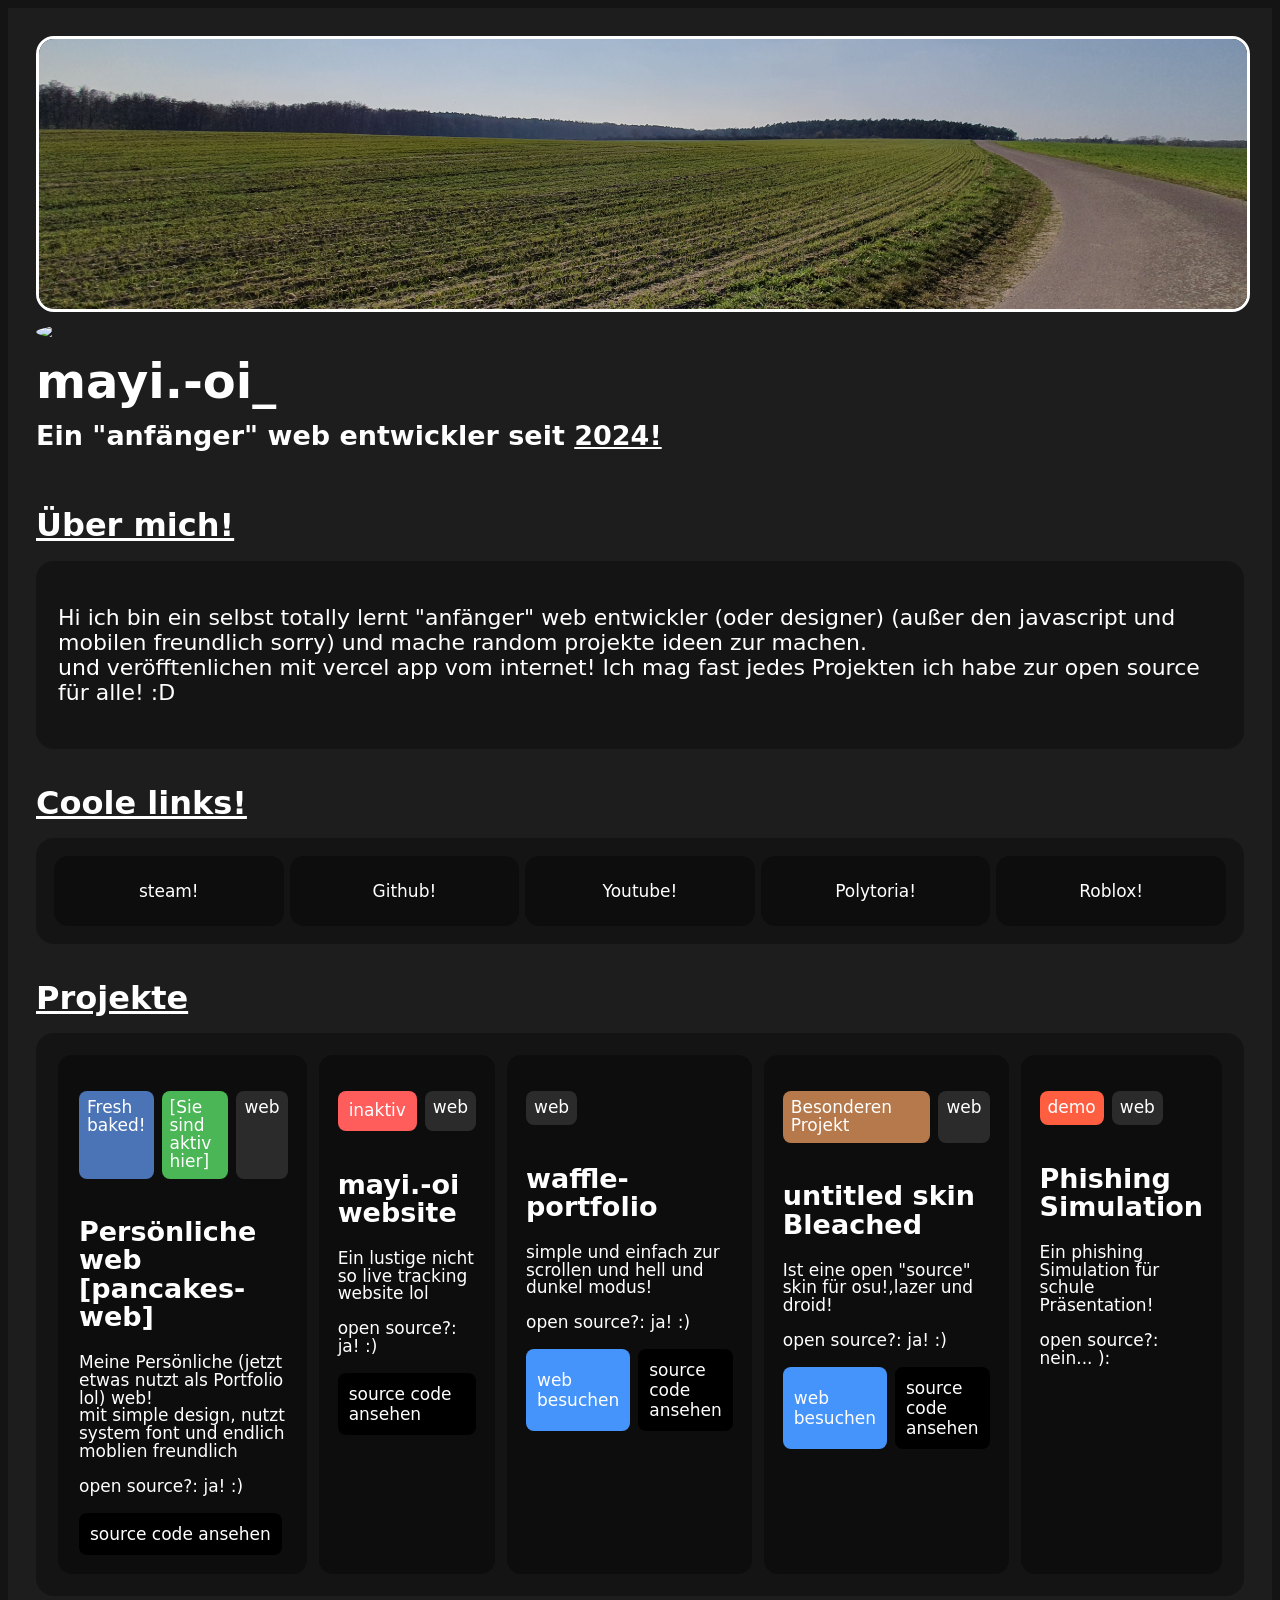
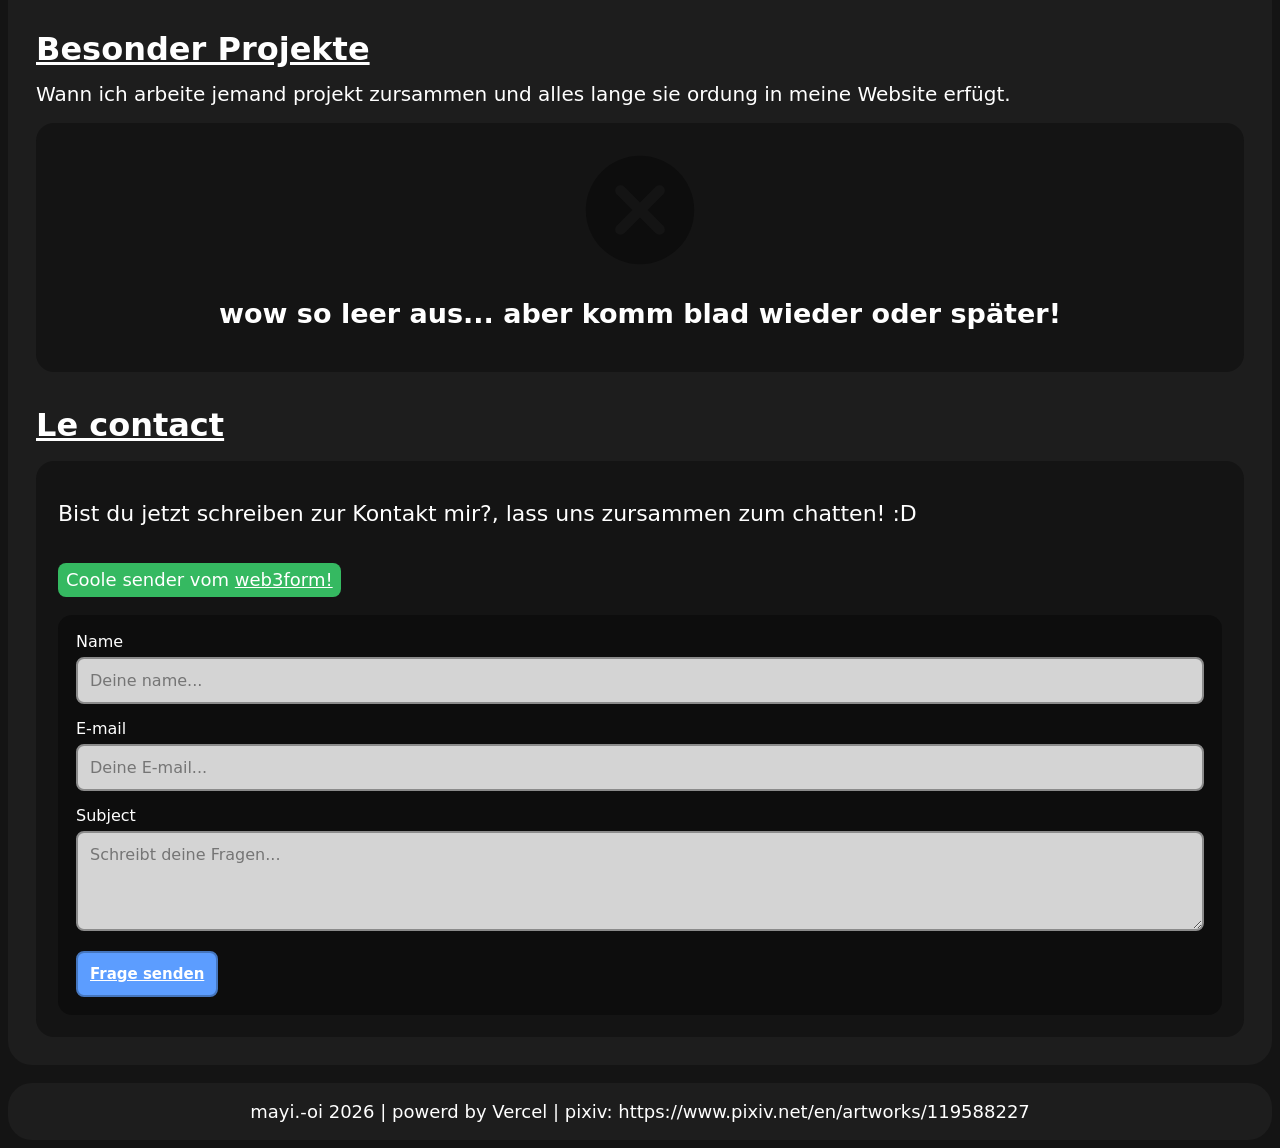
==== index.html @ 1d4007e9 "Update index.html" ====
<!DOCTYPE html>
<html>
<head>
    <title>mayi.-oi web!</title>
    <meta charset="UTF-8">
    <meta name="viewport" content="width=device-width, initial-scale=1.0">
    <link rel="stylesheet" href="index.css">
    <link rel="stylesheet" href="res/Font/Font.css">
</head>

<body>
    <div class="Hauptdiv">
        <div class="banner">
            <img src="res/Img/Hinterground/20260319_141553.jpg">
        </div>
        <br>
        <div class="pfp">
            <img src="https://github.com/mayi-oi.png"">
        </div>
        <h1>mayi.-oi_</h1>
        <h2 style="line-height: 1;">Ein "anfänger" web entwickler seit <u>2024!</u></h2>
            <br>
            <h2 style="font-size: 32px;"><u>Über mich!</u></h2>
            <div class="mir">
                <p style="line-height: 1.14;">Hi ich bin ein selbst totally lernt "anfänger" web entwickler (oder designer) (außer den javascript und mobilen freundlich sorry) und mache random projekte ideen zur machen.<br>
                    und veröfftenlichen mit vercel app vom internet! Ich mag fast jedes Projekten ich habe zur open source für alle! :D 
                </p>
            </div>
            <br>
            <h2 style="font-size: 32px;"><u>Coole links!</u></h2>
            <div class="action-button">
                <div class="social-media">
                    <button class="steam-button" onclick="window.location.href='https://steamcommunity.com/id/mayi-oi'">steam!</button>
                    <button class="git" onclick="window.location.href='https://github.com/mayi-oi'">Github!</button>
                    <button class="yt" onclick="window.location.href='https://youtube.com/@mayi.-oi'">Youtube!</button>
                    <button class="poly" onclick="window.location.href='https://polytoria.com/u/astraea'">Polytoria!</button>
                    <button class="blox" onclick="window.location.href='https://www.roblox.com/de/users/1179871467/profile'">Roblox!</button>
                </div>
            </div>
            <br>
            <h2 style="font-size: 32px;"><u>Projekte</u></h2>
            <div class="projekte">
                <div class="Web">
                    <div class="tags">
                        <p class="neu">Fresh baked!</p>
                        <p class="hier">[Sie sind aktiv hier]</p>
                        <p class="webing">web</p>
                    </div>
                    <h2>Persönliche web [pancakes-web]</h2>
                    <p>Meine Persönliche (jetzt etwas nutzt als Portfolio lol) web!
                        <br> mit simple design, nutzt system font und endlich moblien freundlich</p>
                    <p class="aktiv-ja1">open source?: ja! :)</p>
                    <div class="tags">
                        <button class="source-code" onclick="window.location.href='https://github.com/mayi-oi/pancake-web'">source code ansehen</button>
                    </div>
                </div>
                <div class="web-track">
                    <div class="tags">
                        <p class="aktiv-no">inaktiv</p>
                        <p class="webing">web</p>
                    </div>
                    <h2>mayi.-oi website</h2>
                    <p>Ein lustige nicht so live tracking website lol</p>
                    <p class="aktiv-ja1">open source?: ja! :)</p>
                    <div class="tags">
                        <button class="source-code" onclick="window.location.href='https://github.com/mayi-oi/mayi.-oi_website'">source code ansehen</button>
                    </div>
                </div>

                <div class="Portfolio">
                    <div class="tags">
                        <p class="webing">web</p>
                    </div>
                    <h2>waffle-portfolio</h2>
                    <p>simple und einfach zur scrollen und hell und dunkel modus!</p>
                    <p class="aktiv-ja2">open source?: ja! :)</p>
                    <div class="tags">
                        <button class="website" onclick="window.location.href='https://waffle-portfolio.vercel.app/'">web besuchen</button>
                        <button class="source-code" onclick="window.location.href='https://github.com/mayi-oi/waffle-Portfolio'">source code ansehen</button>
                    </div>
                </div>
                <div class="osuskin">
                    <div class="tags">
                        <p class="osu">Besonderen Projekt</p>
                        <p class="webing">web</p>
                    </div>
                    <h2>untitled skin Bleached</h2>
                    <p>Ist eine open "source" skin für osu!,lazer und droid!</p>
                    <p class="aktiv-ja3">open source?: ja! :)</p>
                    <div class="tags">
                        <button class="website" onclick="window.location.href='https://sites.google.com/view/untitled-skins/home'">web besuchen</button>
                        <button class="source-code" onclick="window.location.href='placeholder'">source code ansehen</button>
                </div>
                </div>
                <div class="Phishing-demo">
                    <div class="tags">
                        <p class="demo">demo</p>
                        <p class="webing">web</p>
                    </div>
                    <h2>Phishing Simulation</h2>
                    <p>Ein phishing Simulation für schule Präsentation! </p>
                    <p class="aktiv-nein">open source?: nein... ):</p>
                </div>
            </div>
            <br>
            <h2 style="font-size: 32px;"><u>Besonder Projekte</u></h2>
            <p style="font-size: 20px;">Wann ich arbeite jemand projekt zursammen und alles lange sie ordung in meine Website erfügt.</p>
            <div class="sondere-projekt">
                <img src="res/Img/Icon/cancel_24dp_0D0D0D_FILL1_wght400_GRAD0_opsz24.svg">
                <h2 style="text-align: center;">wow so leer aus... aber komm blad wieder oder später!</h2>
            </div>
        <br>
        <h2 style="font-size: 32px;"><u>Le contact</u></h2>
        <div class="kontakt">
            <p style="font-size: 22px;">Bist du jetzt schreiben zur Kontakt mir?, lass uns zursammen zum chatten! :D</p>
            <div class="formtag">
            <p class="web3form">Coole sender vom <u>web3form!</u></p>
            </div>

            <div class="k-form">
                <form action="https://api.web3forms.com/submit" method="POST">
                <input type="hidden" name="accss-key" value="ad83f555-0cef-4f23-b4e3-93bffe12f4ee">
                <input type="hidden" name="apikey" value="ad83f555-0cef-4f23-b4e3-93bffe12f4ee">

                <label for="name">Name</label>
                <input type="text" name="name" placeholder="Deine name..." required>

                <label for="mail">E-mail</label>
                <input type="text" name="mail" placeholder="Deine E-mail..." required>

                <label for="thema">Subject</label>
                <textarea id="thema" name="Subject" placeholder="Schreibt deine Fragen..." style="height: 100px;" required></textarea>

                <input type="hidden" name="redirect" value="https://waffle-portfolio.vercel.app/Danke.html">
                <input type="submit" value="Frage senden">
            </div>
        </div>

        <!-- NICHT LÖSCHEN!!!!!!!!! -->    
        </div>

        <div class="footer">
            <footer>mayi.-oi 2026 | powerd by Vercel | pixiv: https://www.pixiv.net/en/artworks/119588227 </footer>
        </div>
    </div>
</body>

</html>
---- index.css ----
body {
    background-color: #141414;
}

::-webkit-scrollbar {
    display: none;
}

.Hauptdiv {
    left: 0;
    right: 0;
    margin: auto;
    line-height: 18px;

    background-color: #1d1d1d;
    border-bottom-left-radius: 24px;
    border-bottom-right-radius: 24px;
    padding: 28px;

    color: #ffffff;
    font-family: system-ui, -apple-system, BlinkMacSystemFont, 'Segoe UI', Roboto, Oxygen, Ubuntu, Cantarell, 'Open Sans', 'Helvetica Neue', sans-serif;
}

.banner {
    width: 100%;
    height: 270px;
    overflow: visible;
}
.banner img {
    height: 100%;
    width: 100%;
    object-fit: cover;

    border: solid 3.5px #ffffff;
    border-radius: 18px;
}

.pfp {
    display: flex;
    align-items: flex-start;
    gap: 1px;
}

.pfp img {
    width: 138px;
    height: auto;

    border-radius: 100%;
}

.Hauptdiv h1 {
    color: #ffffff;
    font-family: system-ui, -apple-system, BlinkMacSystemFont, 'Segoe UI', Roboto, Oxygen, Ubuntu, Cantarell, 'Open Sans', 'Helvetica Neue', sans-serif;
    font-size: 48px;
}

.Hauptdiv h2 {
    color: #ffffff;
    font-family: system-ui, -apple-system, BlinkMacSystemFont, 'Segoe UI', Roboto, Oxygen, Ubuntu, Cantarell, 'Open Sans', 'Helvetica Neue', sans-serif;
    font-size: 27px;
}

/* für coole links */
.action-button {
    display: grid;
    gap: 8px;
    margin-top: 16px;
    padding: 18px;
    background-color: #141414;
    border-radius: 18px;
    overflow: scroll;
}

.social-media {
    display: flex;
    gap: 6px;
}

.steam-button {
    width: 100%;

    color: #ffffff;
    font-family: system-ui, -apple-system, BlinkMacSystemFont, 'Segoe UI', Roboto, Oxygen, Ubuntu, Cantarell, 'Open Sans', 'Helvetica Neue', sans-serif;
    font-size: 17px;

    background-color: #0d0d0d;
    border: solid transparent;
    border-radius: 14px;
    padding: 22px;

    transition: all 0.55s ease;
}

.steam-button:hover {
    border: solid #83c1ff;
    background-color: #2f4271;

    font-size: 20px;
    padding: 28px;
    transition: all 0.25s ease;
}

.git {
    width: 100%;

    color: #ffffff;
    font-family: system-ui, -apple-system, BlinkMacSystemFont, 'Segoe UI', Roboto, Oxygen, Ubuntu, Cantarell, 'Open Sans', 'Helvetica Neue', sans-serif;
    font-size: 17px;

    background-color: #0d0d0d;
    border: solid transparent;
    border-radius: 14px;
    padding: 22px;

    transition: all 0.55s ease;
}

.git:hover {
    border: solid #b4b4b4;
    background-color: #ffffff;

    color: #000000;
    font-size: 20px;
    padding: 28px;
    transition: all 0.25s ease;
}

.yt {
    width: 100%;

    color: #ffffff;
    font-family: system-ui, -apple-system, BlinkMacSystemFont, 'Segoe UI', Roboto, Oxygen, Ubuntu, Cantarell, 'Open Sans', 'Helvetica Neue', sans-serif;
    font-size: 17px;

    background-color: #0d0d0d;
    border: solid transparent;
    border-radius: 14px;
    padding: 22px;

    transition: all 0.55s ease;
}

.yt:hover {
    border: solid #ff8398;
    background-color: #712f44;

    font-size: 20px;
    padding: 28px;
    transition: all 0.25s ease;
}

.poly {
    width: 100%;

    color: #ffffff;
    font-family: system-ui, -apple-system, BlinkMacSystemFont, 'Segoe UI', Roboto, Oxygen, Ubuntu, Cantarell, 'Open Sans', 'Helvetica Neue', sans-serif;
    font-size: 17px;

    background-color: #0d0d0d;
    border: solid transparent;
    border-radius: 14px;
    padding: 22px;

    transition: all 0.55s ease;
}

.poly:hover {
    border: solid #ff8383;
    background-color: #712f2f;

    font-size: 20px;
    padding: 28px;
    transition: all 0.25s ease;
}

.blox {
    width: 100%;

    color: #ffffff;
    font-family: system-ui, -apple-system, BlinkMacSystemFont, 'Segoe UI', Roboto, Oxygen, Ubuntu, Cantarell, 'Open Sans', 'Helvetica Neue', sans-serif;
    font-size: 17px;

    background-color: #0d0d0d;
    border: solid transparent;
    border-radius: 14px;
    padding: 22px;

    transition: all 0.55s ease;
}

.blox:hover {
    border: solid #83c7ff;
    background-color: #2f5571;

    font-size: 20px;
    padding: 28px;
    transition: all 0.25s ease;
}

.mir {
    background-color: #141414;
    border-radius: 18px;
    padding: 22px;
}

.mir p {
    color: #ffffff;
    font-family: system-ui, -apple-system, BlinkMacSystemFont, 'Segoe UI', Roboto, Oxygen, Ubuntu, Cantarell, 'Open Sans', 'Helvetica Neue', sans-serif;
    font-size: 22px;
}

/* für projekte */
.projekte {
    display: flex;
    gap: 12px;
    background-color: #141414;
    border-radius: 18px;
    padding: 22px;
    line-height: 1.05;
    overflow: auto;
}

/* tags system */
.tags {
    display: flex;
    gap: 8px;
}

.neu {
    background-color: #4b74b6;
    border-radius: 8px;
    padding: 8px;

    font-family: system-ui, -apple-system, BlinkMacSystemFont, 'Segoe UI', Roboto, Oxygen, Ubuntu, Cantarell, 'Open Sans', 'Helvetica Neue', sans-serif;
    font-size: 17px;
    text-align: left;
}

.hier {
    background-color: #4bb656;
    border-radius: 8px;
    padding: 8px;

    font-family: system-ui, -apple-system, BlinkMacSystemFont, 'Segoe UI', Roboto, Oxygen, Ubuntu, Cantarell, 'Open Sans', 'Helvetica Neue', sans-serif;
    font-size: 17px;
    text-align: left;
}

.website {
    border: solid transparent;
    background-color: #4594fb;
    border-radius: 8px;
    padding: 8px;

    color: #ffffff;
    font-family: system-ui, -apple-system, BlinkMacSystemFont, 'Segoe UI', Roboto, Oxygen, Ubuntu, Cantarell, 'Open Sans', 'Helvetica Neue', sans-serif;
    font-size: 17px;
    text-align: left;
    transition: all 0.32s ease;
}

.website:hover {
    border: solid 2px #ffffff;
}

.webing {
    background-color: #2b2b2b;
    border-radius: 8px;
    padding: 8px;

    font-family: system-ui, -apple-system, BlinkMacSystemFont, 'Segoe UI', Roboto, Oxygen, Ubuntu, Cantarell, 'Open Sans', 'Helvetica Neue', sans-serif;
    font-size: 17px;
    text-align: left;
}

.web3form {
    background-color: #35b961;
    border-radius: 8px;
    padding: 8px;

    font-family: system-ui, -apple-system, BlinkMacSystemFont, 'Segoe UI', Roboto, Oxygen, Ubuntu, Cantarell, 'Open Sans', 'Helvetica Neue', sans-serif;
    font-size: 18px;
    text-align: left;
}

.source-code {
    border: solid transparent;
    background-color: #000000;
    border-radius: 8px;
    padding: 8px;

    color: #ffffff;
    font-family: system-ui, -apple-system, BlinkMacSystemFont, 'Segoe UI', Roboto, Oxygen, Ubuntu, Cantarell, 'Open Sans', 'Helvetica Neue', sans-serif;
    font-size: 17px;
    text-align: left;
    transition: all 0.32s ease;
}

.source-code:hover {
    border: solid 2px #ffffff;
}

.aktiv-no {
    border: solid transparent;
    background-color: #ff5c5c;
    border-radius: 8px;
    padding: 8px;

    color: #ffffff;
    font-family: system-ui, -apple-system, BlinkMacSystemFont, 'Segoe UI', Roboto, Oxygen, Ubuntu, Cantarell, 'Open Sans', 'Helvetica Neue', sans-serif;
    font-size: 17px;
    text-align: left;
    transition: all 0.32s ease;
}
/*  tag system ende hier */

.demo {
    background-color: #ff5e41;
    border-radius: 8px;
    padding: 8px;

    font-family: system-ui, -apple-system, BlinkMacSystemFont, 'Segoe UI', Roboto, Oxygen, Ubuntu, Cantarell, 'Open Sans', 'Helvetica Neue', sans-serif;
    font-size: 17px;
    text-align: left;
}

.Web {
    border: solid 1px transparent;
    background-color: #0d0d0d;
    border-radius: 14px;
    padding: 18px;
    padding-left: 20px;

    transition: all 0.65s ease;
}

.Web p {
    color: #ffffff;
    font-family: system-ui, -apple-system, BlinkMacSystemFont, 'Segoe UI', Roboto, Oxygen, Ubuntu, Cantarell, 'Open Sans', 'Helvetica Neue', sans-serif;
    font-size: 17px;
}

.Web:hover {
    border: solid 1.7px #ffffff;
    transform: scale(1.02);
    transition: all 0.25s ease;
}

.Portfolio {
    border: solid 1px transparent;
    background-color: #0d0d0d;
    border-radius: 14px;
    padding: 18px;

    transition: all 0.65s ease;
}

.Portfolio p {
    color: #ffffff;
    font-family: system-ui, -apple-system, BlinkMacSystemFont, 'Segoe UI', Roboto, Oxygen, Ubuntu, Cantarell, 'Open Sans', 'Helvetica Neue', sans-serif;
    font-size: 17px;
}

.Portfolio:hover {
    background-color: #54293e;
    border: solid 1.7px #ffffff;
    transform: scale(1.02);
    transition: all 0.25s ease;
}

.web-track {
    border: solid 1px transparent;
    background-color: #0d0d0d;
    border-radius: 14px;
    padding: 18px;

    transition: all 0.65s ease;
}

.web-track p {
    color: #ffffff;
    font-family: system-ui, -apple-system, BlinkMacSystemFont, 'Segoe UI', Roboto, Oxygen, Ubuntu, Cantarell, 'Open Sans', 'Helvetica Neue', sans-serif;
    font-size: 17px;
}

.web-track:hover {
    background-color: #294854;
    border: solid 1.7px #ffffff;
    transform: scale(1.02);
    transition: all 0.25s ease;
}

.osu {
    background-color: #b6794b;
    border-radius: 8px;
    padding: 8px;

    font-family: system-ui, -apple-system, BlinkMacSystemFont, 'Segoe UI', Roboto, Oxygen, Ubuntu, Cantarell, 'Open Sans', 'Helvetica Neue', sans-serif;
    font-size: 17px;
    text-align: left;
}

.osuskin {
    border: solid 1px transparent;
    background-color: #0d0d0d;
    border-radius: 14px;
    padding: 18px;

    transition: all 0.65s ease;
}

.osuskin p {
    color: #ffffff;
    font-family: system-ui, -apple-system, BlinkMacSystemFont, 'Segoe UI', Roboto, Oxygen, Ubuntu, Cantarell, 'Open Sans', 'Helvetica Neue', sans-serif;
    font-size: 17px;
}

.osuskin:hover {
    background-color: #2f4271;
    border: solid 1.7px #ffffff;
    transform: scale(1.02);
    transition: all 0.25s ease;
}

.Phishing-demo {
    border: solid 1px transparent;
    background-color: #0d0d0d;
    border-radius: 14px;
    padding: 18px;

    transition: all 0.65s ease;
}

.Phishing-demo p {
    color: #ffffff;
    font-family: system-ui, -apple-system, BlinkMacSystemFont, 'Segoe UI', Roboto, Oxygen, Ubuntu, Cantarell, 'Open Sans', 'Helvetica Neue', sans-serif;
    font-size: 17px;
}

.Phishing-demo:hover {
    background-color: #712f2f;
    border: solid 1.7px #ffffff;
    transform: scale(1.02);
    transition: all 0.25s ease;
}

/* für besondere Projekte */
.sondere-projekt {
    background-color: #141414;
    border-radius: 18px;
    padding: 22px;
    line-height: 1;
    text-align: center;
}

.sondere-projekt img {
    width: 130px;
}

.formtag {
    display: flex;
}

.kontakt {
    background-color: #141414;
    border-radius: 18px;
    padding: 22px;
}

.kontakt p {
    color: #ffffff;
    font-family: system-ui, -apple-system, BlinkMacSystemFont, 'Segoe UI', Roboto, Oxygen, Ubuntu, Cantarell, 'Open Sans', 'Helvetica Neue', sans-serif;
    font-size: 18px;
}

.k-form {
    color: #ffffff;
    font-family: system-ui, -apple-system, BlinkMacSystemFont, 'Segoe UI', Roboto, Oxygen, Ubuntu, Cantarell, 'Open Sans', 'Helvetica Neue', sans-serif;
    background-color: #0d0d0d;
    border-radius: 14px;
    padding: 18px;
}

input[type=text], select, textarea {
    width: 100%;
    padding: 12px;
    
    font-family: system-ui, -apple-system, BlinkMacSystemFont, 'Segoe UI', Roboto, Oxygen, Ubuntu, Cantarell, 'Open Sans', 'Helvetica Neue', sans-serif;
    font-size: 16px;
    font-weight: 500;
    text-align: left;
    
    background-color: #d4d4d4;
    box-sizing: border-box;
    border: solid 2.5px #8b8b8b;
    border-radius: 8px;

    margin-top: 6px;
    margin-bottom: 16px;
    resize: vertical;
}

input[type=submit] {
    color: #ffffff;
    font-family: system-ui, -apple-system, BlinkMacSystemFont, 'Segoe UI', Roboto, Oxygen, Ubuntu, Cantarell, 'Open Sans', 'Helvetica Neue', sans-serif;
    font-weight: 600;
    font-size: 15px;
    text-decoration: underline;

    background-color: #5c9dff;
    border-radius: 8px;
    border: solid 2px #4576be;

    padding: 12px;
    transition: all 0.34s ease;
    cursor: pointer;
}

input[type=submit]:hover {
    background-color: #4a93ff;
    scale: 1.05;
}

.footer {
    background-color: #1d1d1d;
    border-radius: 24px;
    padding: 18px;

    margin: auto;
    margin-top: 18px;
}

.footer footer {
    color: #ffffff;
    font-family: system-ui, -apple-system, BlinkMacSystemFont, 'Segoe UI', Roboto, Oxygen, Ubuntu, Cantarell, 'Open Sans', 'Helvetica Neue', sans-serif;
    font-size: 18px;
    text-align: center;
}
---- res/Font/Font.css ----
/* language: css */

/* Tours Pro */
@font-face {
    font-family: 'Torus-Pro';
    src: url('Torus-Pro/TorusPro-Regular.ttf') format('truetype');
    font-weight: 400;
    font-style: normal;
    font-display: swap;
}

@font-face {
    font-family: 'Torus-Pro';
    src: url('Torus-Pro/TorusPro-SemiBold.ttf') format('truetype');
    font-weight: 600;
    font-style: normal;
    font-display: swap;
}

/* Dm sans */
/* language: css */
@font-face {
    font-family: 'DM-Sans';
    src: url('DM_Sans/static/DMSans-Medium.ttf') format('truetype');
    font-weight: 500;
    font-style : normal;
    font-display: swap;
}
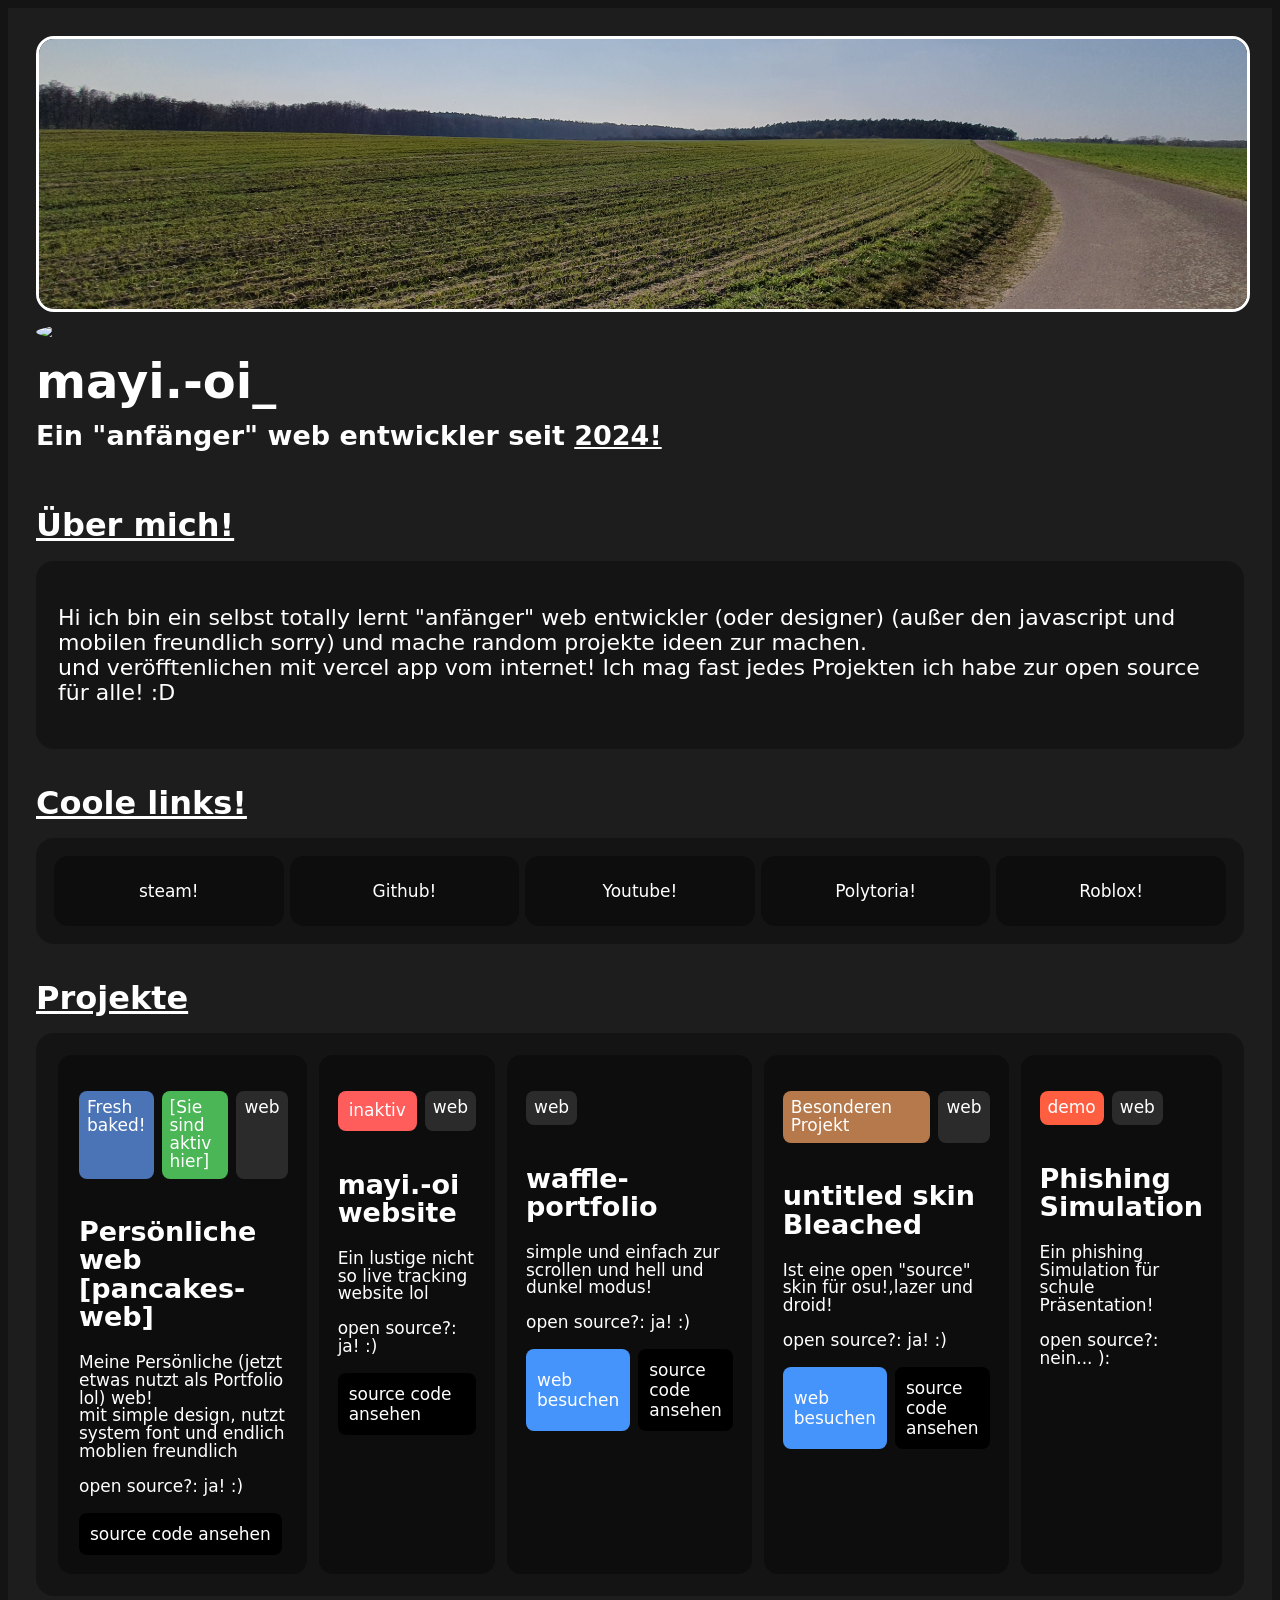
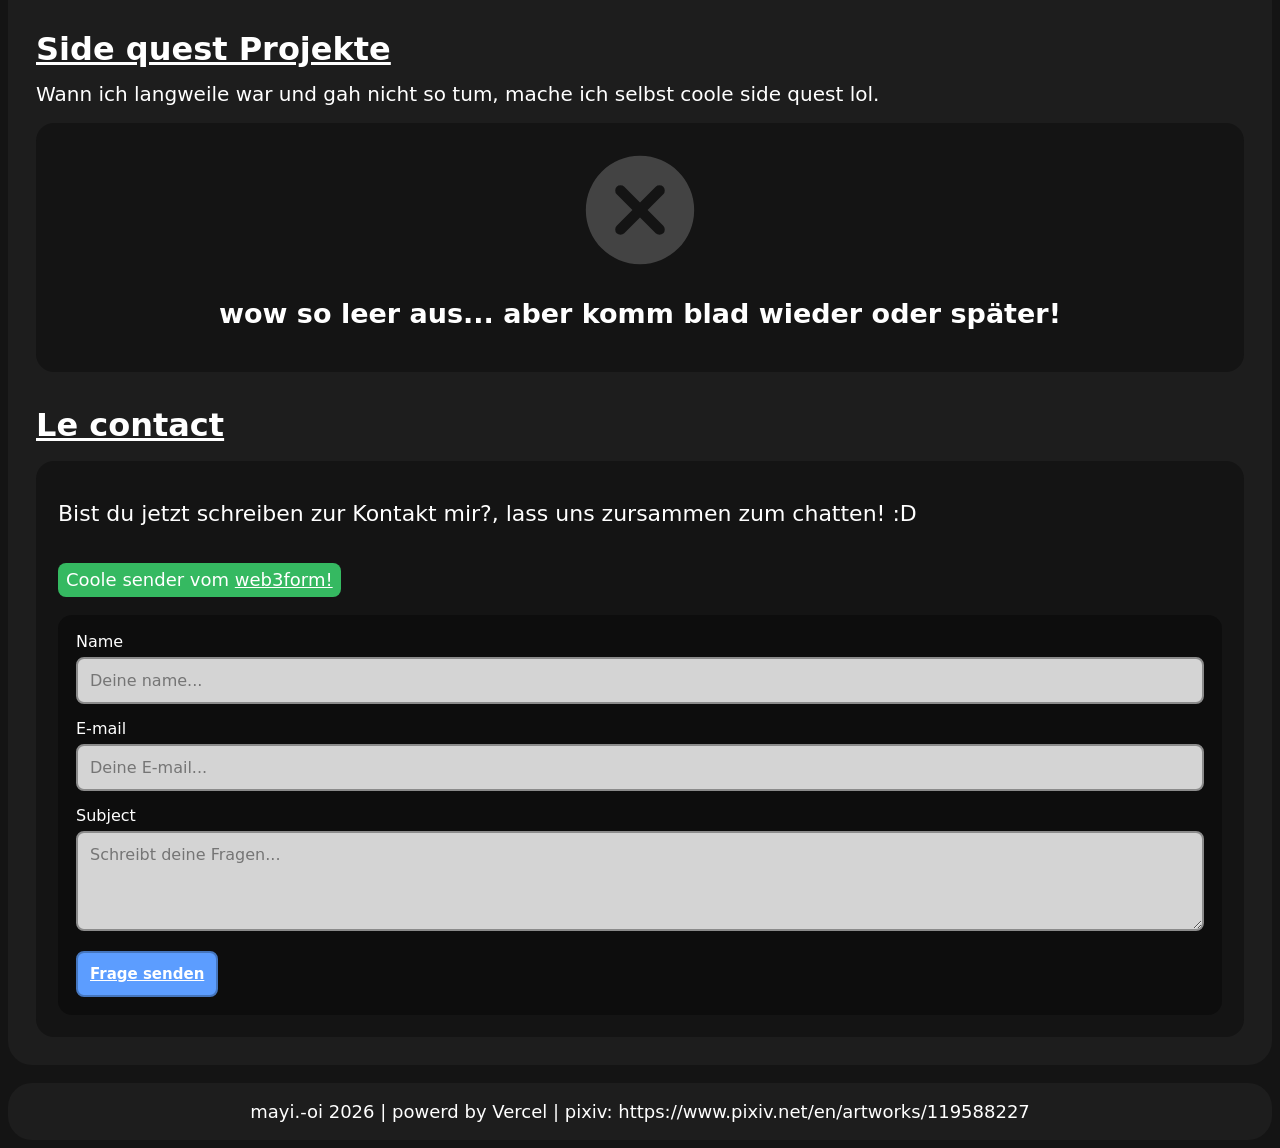
==== commit de67e3c0: "Endlich mache mobilen mehr nutztbar lol" ====
--- a/index.html
+++ b/index.html
@@ -89,7 +89,7 @@
                     <p class="aktiv-ja3">open source?: ja! :)</p>
                     <div class="tags">
                         <button class="website" onclick="window.location.href='https://sites.google.com/view/untitled-skins/home'">web besuchen</button>
-                        <button class="source-code" onclick="window.location.href='placeholder'">source code ansehen</button>
+                        <button class="source-code" onclick="window.location.href='https://github.com/mayi-oi/untitled.skin-Bleached-'">source code ansehen</button>
                 </div>
                 </div>
                 <div class="Phishing-demo">
@@ -103,10 +103,10 @@
                 </div>
             </div>
             <br>
-            <h2 style="font-size: 32px;"><u>Besonder Projekte</u></h2>
-            <p style="font-size: 20px;">Wann ich arbeite jemand projekt zursammen und alles lange sie ordung in meine Website erfügt.</p>
+            <h2 style="font-size: 32px;"><u>Side quest Projekte</u></h2>
+            <p style="font-size: 20px;">Wann ich langweile war und gah nicht so tum, mache ich selbst coole side quest lol.</p>
             <div class="sondere-projekt">
-                <img src="res/Img/Icon/cancel_24dp_0D0D0D_FILL1_wght400_GRAD0_opsz24.svg">
+                <img src="res/Img/Icon/cancel_24dp_434343_FILL1_wght400_GRAD0_opsz24.svg">
                 <h2 style="text-align: center;">wow so leer aus... aber komm blad wieder oder später!</h2>
             </div>
         <br>
--- a/index.css
+++ b/index.css
@@ -535,4 +535,58 @@
     font-family: system-ui, -apple-system, BlinkMacSystemFont, 'Segoe UI', Roboto, Oxygen, Ubuntu, Cantarell, 'Open Sans', 'Helvetica Neue', sans-serif;
     font-size: 18px;
     text-align: center;
+}
+
+/* Mobile freundlich (meine weekness lol) */
+@media (max-width: 768px) {   
+    .banner {
+        height: 0%;
+        width: 100%;
+    }
+
+    .banner img {
+        height: 50%;
+    }
+
+    .pfp img {
+        width: 100px;
+    }
+
+    .Hauptdiv h1 {
+        font-size: 40px;
+    }
+
+    .Hauptdiv h2 {
+        font-size: 24px;
+    }
+
+    .mir p {
+        font-size: 20px;
+    }
+
+    .projekte {
+        gap: 8px;
+    }
+
+    .tags {
+        display: flex;
+        gap: 8px;
+        line-height: 1;
+    }
+
+    .sondere-projekt img {
+        width: 100px;
+    }
+
+    .sondere-projekt h2 {
+        font-size: 20px;
+    }
+
+    .footer footer {
+        font-size: 16px;
+    }
+
+    .kontakt p {
+        font-size: 18px;
+    }
 }
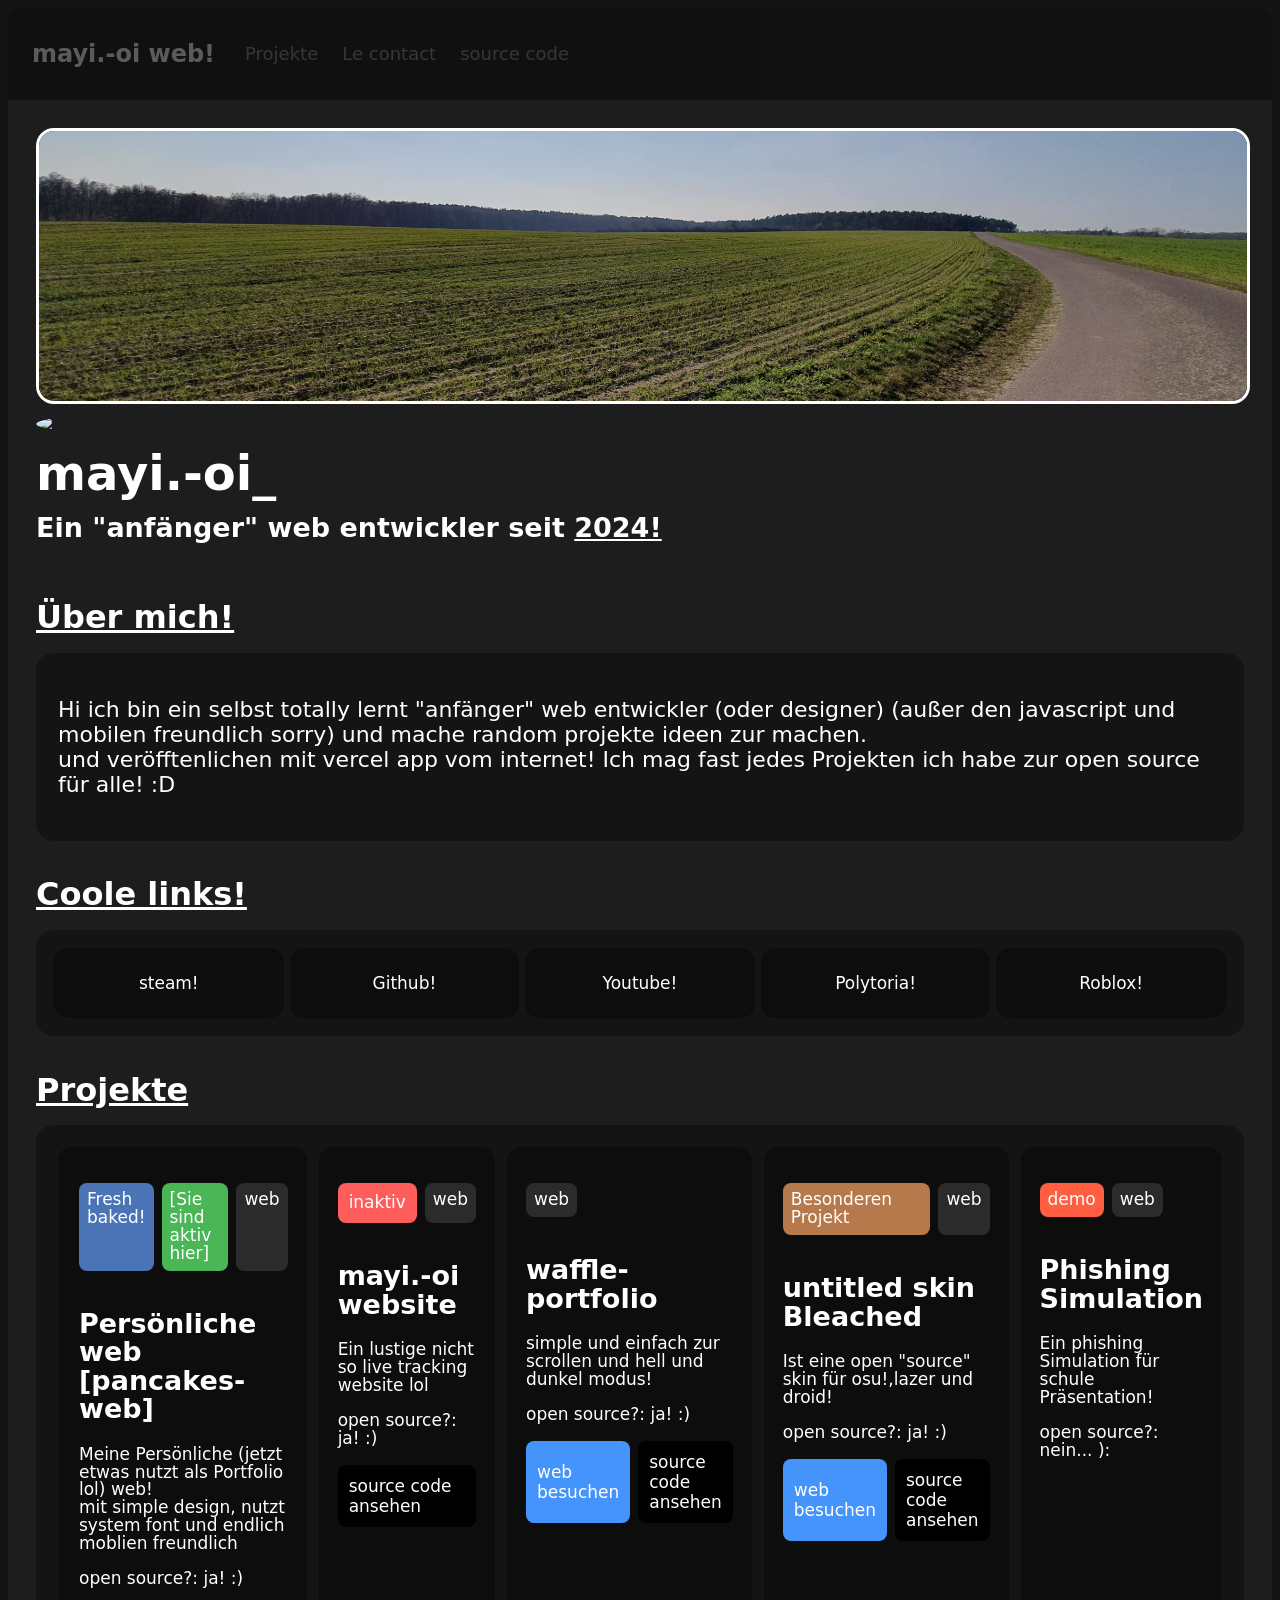
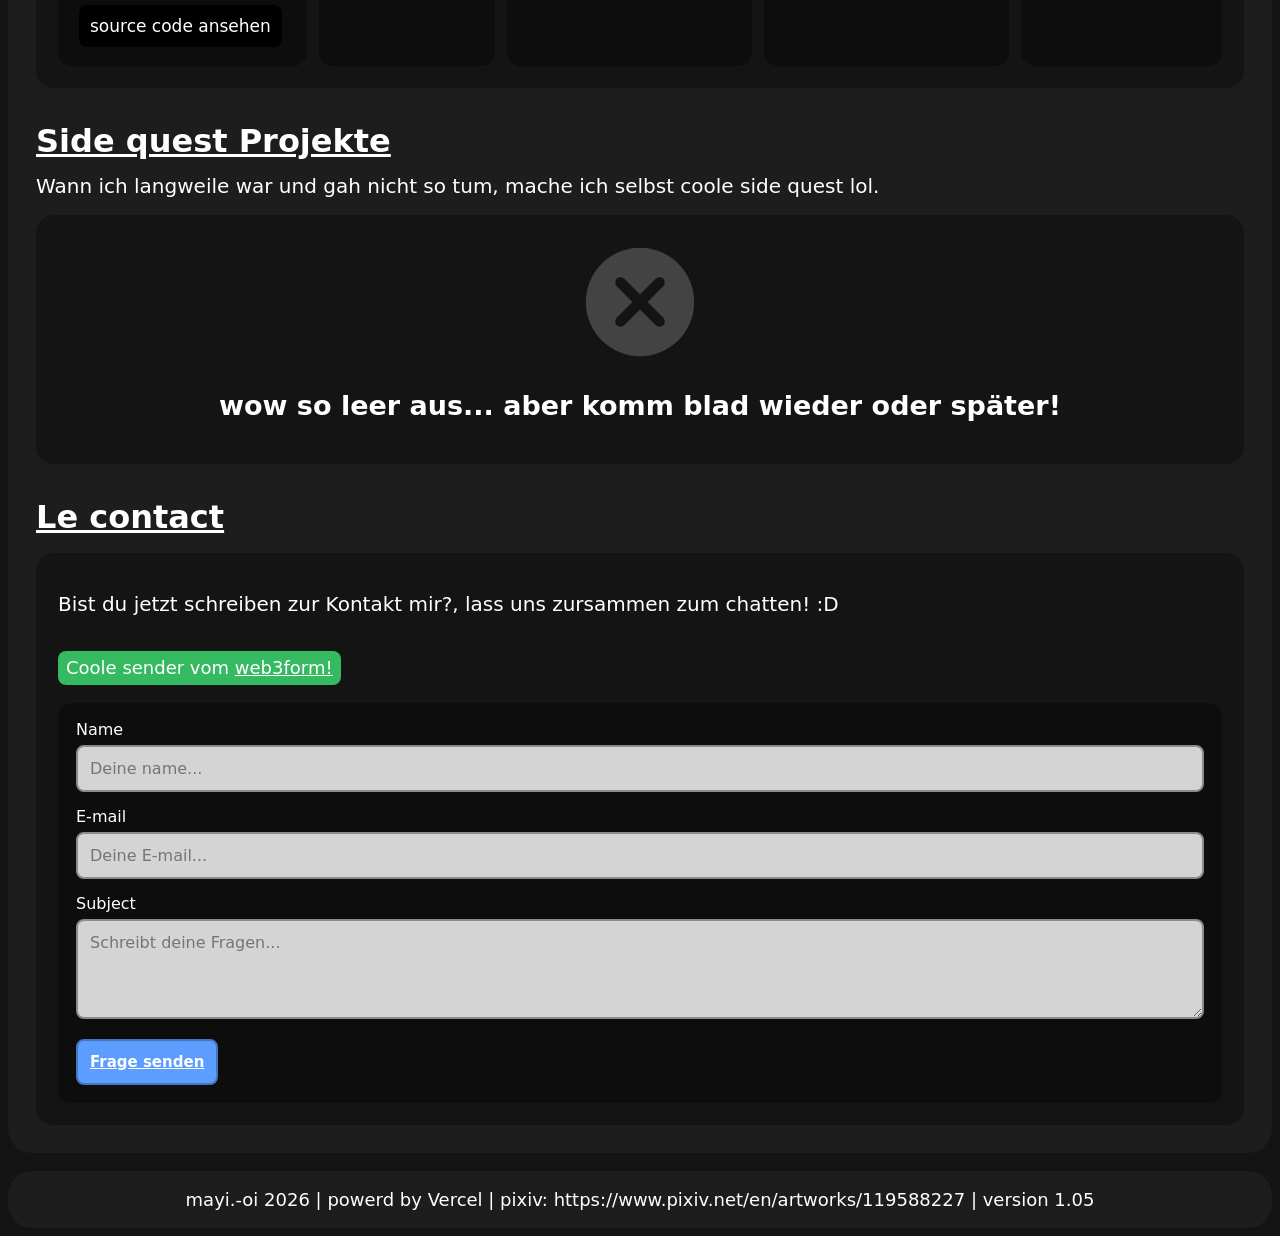
==== commit 5db5f6c1: "kurze navbar sind gefügt" ====
--- a/index.html
+++ b/index.html
@@ -9,6 +9,15 @@
 </head>
 
 <body>
+    <div class="navdiv">
+        <div class="info">
+            <h2>mayi.-oi web!</h2>
+            <br>
+            <button class="b1" onclick="document.getElementById('projekte').scrollIntoView({behavior: 'smooth'})">Projekte</button>
+            <button class="b2" onclick="document.getElementById('kontakt').scrollIntoView({behavior: 'smooth'})">Le contact</button>
+            <button class="b3" onclick="window.location.href='https://github.com/mayi-oi/pancake-web'">source code</button>
+        </div>
+    </div>
     <div class="Hauptdiv">
         <div class="banner">
             <img src="res/Img/Hinterground/20260319_141553.jpg">
@@ -28,7 +37,7 @@
             </div>
             <br>
             <h2 style="font-size: 32px;"><u>Coole links!</u></h2>
-            <div class="action-button">
+            <div class="action-button" id="projekte">
                 <div class="social-media">
                     <button class="steam-button" onclick="window.location.href='https://steamcommunity.com/id/mayi-oi'">steam!</button>
                     <button class="git" onclick="window.location.href='https://github.com/mayi-oi'">Github!</button>
@@ -89,7 +98,7 @@
                     <p class="aktiv-ja3">open source?: ja! :)</p>
                     <div class="tags">
                         <button class="website" onclick="window.location.href='https://sites.google.com/view/untitled-skins/home'">web besuchen</button>
-                        <button class="source-code" onclick="window.location.href='https://github.com/mayi-oi/untitled.skin-Bleached-'">source code ansehen</button>
+                        <button class="source-code" onclick="window.location.href='placeholder'">source code ansehen</button>
                 </div>
                 </div>
                 <div class="Phishing-demo">
@@ -111,8 +120,8 @@
             </div>
         <br>
         <h2 style="font-size: 32px;"><u>Le contact</u></h2>
-        <div class="kontakt">
-            <p style="font-size: 22px;">Bist du jetzt schreiben zur Kontakt mir?, lass uns zursammen zum chatten! :D</p>
+        <div class="kontakt" id="kontakt">
+            <p style="font-size: 20px;">Bist du jetzt schreiben zur Kontakt mir?, lass uns zursammen zum chatten! :D</p>
             <div class="formtag">
             <p class="web3form">Coole sender vom <u>web3form!</u></p>
             </div>
@@ -140,9 +149,8 @@
         </div>
 
         <div class="footer">
-            <footer>mayi.-oi 2026 | powerd by Vercel | pixiv: https://www.pixiv.net/en/artworks/119588227 </footer>
+            <footer>mayi.-oi 2026 | powerd by Vercel | pixiv: https://www.pixiv.net/en/artworks/119588227 | version 1.05 </footer>
         </div>
     </div>
 </body>
-
 </html>
--- a/index.css
+++ b/index.css
@@ -4,6 +4,112 @@
 
 ::-webkit-scrollbar {
     display: none;
+}
+
+.navdiv {
+    position: relative;
+
+    opacity: 0.3;
+    padding: 12px;
+    border: none;
+    border-top-left-radius: 14px;
+    border-top-right-radius: 14px;
+    background-color: #0000008a;
+
+    cursor: default;
+    transition: all 0.22s ease;
+}
+
+.navdiv:hover {
+    opacity: 1;
+    padding: 18px;
+    background-color: #3d3d3d;
+
+    transition: all 0.68s ease;
+}
+
+.info {
+    display: flex;
+    gap: 12px;
+    padding-left: 12px;
+}
+
+.info h2 {
+    color: #ffffff;
+    font-family: system-ui, -apple-system, BlinkMacSystemFont, 'Segoe UI', Roboto, Oxygen, Ubuntu, Cantarell, 'Open Sans', 'Helvetica Neue', sans-serif;
+}
+
+.b1 {
+    background-color: transparent;
+    border: none;
+    border-radius: 7px;
+
+    opacity: 0.5;
+    color: #ffffff;
+    font-family: system-ui, -apple-system, BlinkMacSystemFont, 'Segoe UI', Roboto, Oxygen, Ubuntu, Cantarell, 'Open Sans', 'Helvetica Neue', sans-serif;
+    font-size: 18px;
+    text-align: center;
+
+    cursor: pointer;
+    transition: all 0.65s ease;
+}
+
+.b1:hover {
+    opacity: 1;
+    padding: 8px;
+    background-color: #7c45fb;
+    border-radius: 12px;
+
+    transition: all 0.35s ease;
+}
+
+.b2 {
+    background-color: transparent;
+    border: none;
+    border-radius: 7px;
+
+    opacity: 0.5;
+    color: #ffffff;
+    font-family: system-ui, -apple-system, BlinkMacSystemFont, 'Segoe UI', Roboto, Oxygen, Ubuntu, Cantarell, 'Open Sans', 'Helvetica Neue', sans-serif;
+    font-size: 18px;
+    text-align: center;
+
+    cursor: pointer;
+    transition: all 0.65s ease;
+}
+
+.b2:hover {
+    padding: 8px;
+    background-color: #4594fb;
+    border-radius: 12px;
+    opacity: 1;
+
+    transition: all 0.35s ease;
+}
+
+.b3 {
+    background-color: transparent;
+    border: none;
+    border-radius: 7px;
+
+    opacity: 0.5;
+    color: #ffffff;
+    font-family: system-ui, -apple-system, BlinkMacSystemFont, 'Segoe UI', Roboto, Oxygen, Ubuntu, Cantarell, 'Open Sans', 'Helvetica Neue', sans-serif;
+    font-size: 18px;
+    text-align: center;
+
+    cursor: pointer;
+    transition: all 0.65s ease;
+}
+
+.b3:hover {
+    padding: 8px;
+    color: #000000;
+    background-color: #ffffff;
+    border-radius: 12px;
+    opacity: 1;
+
+    transition: all 0.35s ease;
 }
 
 .Hauptdiv {
@@ -19,6 +125,7 @@
 
     color: #ffffff;
     font-family: system-ui, -apple-system, BlinkMacSystemFont, 'Segoe UI', Roboto, Oxygen, Ubuntu, Cantarell, 'Open Sans', 'Helvetica Neue', sans-serif;
+    cursor: default;
 }
 
 .banner {
@@ -518,7 +625,7 @@
 
 input[type=submit]:hover {
     background-color: #4a93ff;
-    scale: 1.05;
+    scale: 1.08;
 }
 
 .footer {
@@ -539,6 +646,22 @@
 
 /* Mobile freundlich (meine weekness lol) */
 @media (max-width: 768px) {   
+    .info h2 {
+        font-size: 19px;
+    }
+    
+    .b1 {
+        font-size: 17px;
+    }
+    
+    .b2 {
+        font-size: 17px;
+    }
+
+    .b3 {
+        font-size: 17px;
+    }
+
     .banner {
         height: 0%;
         width: 100%;
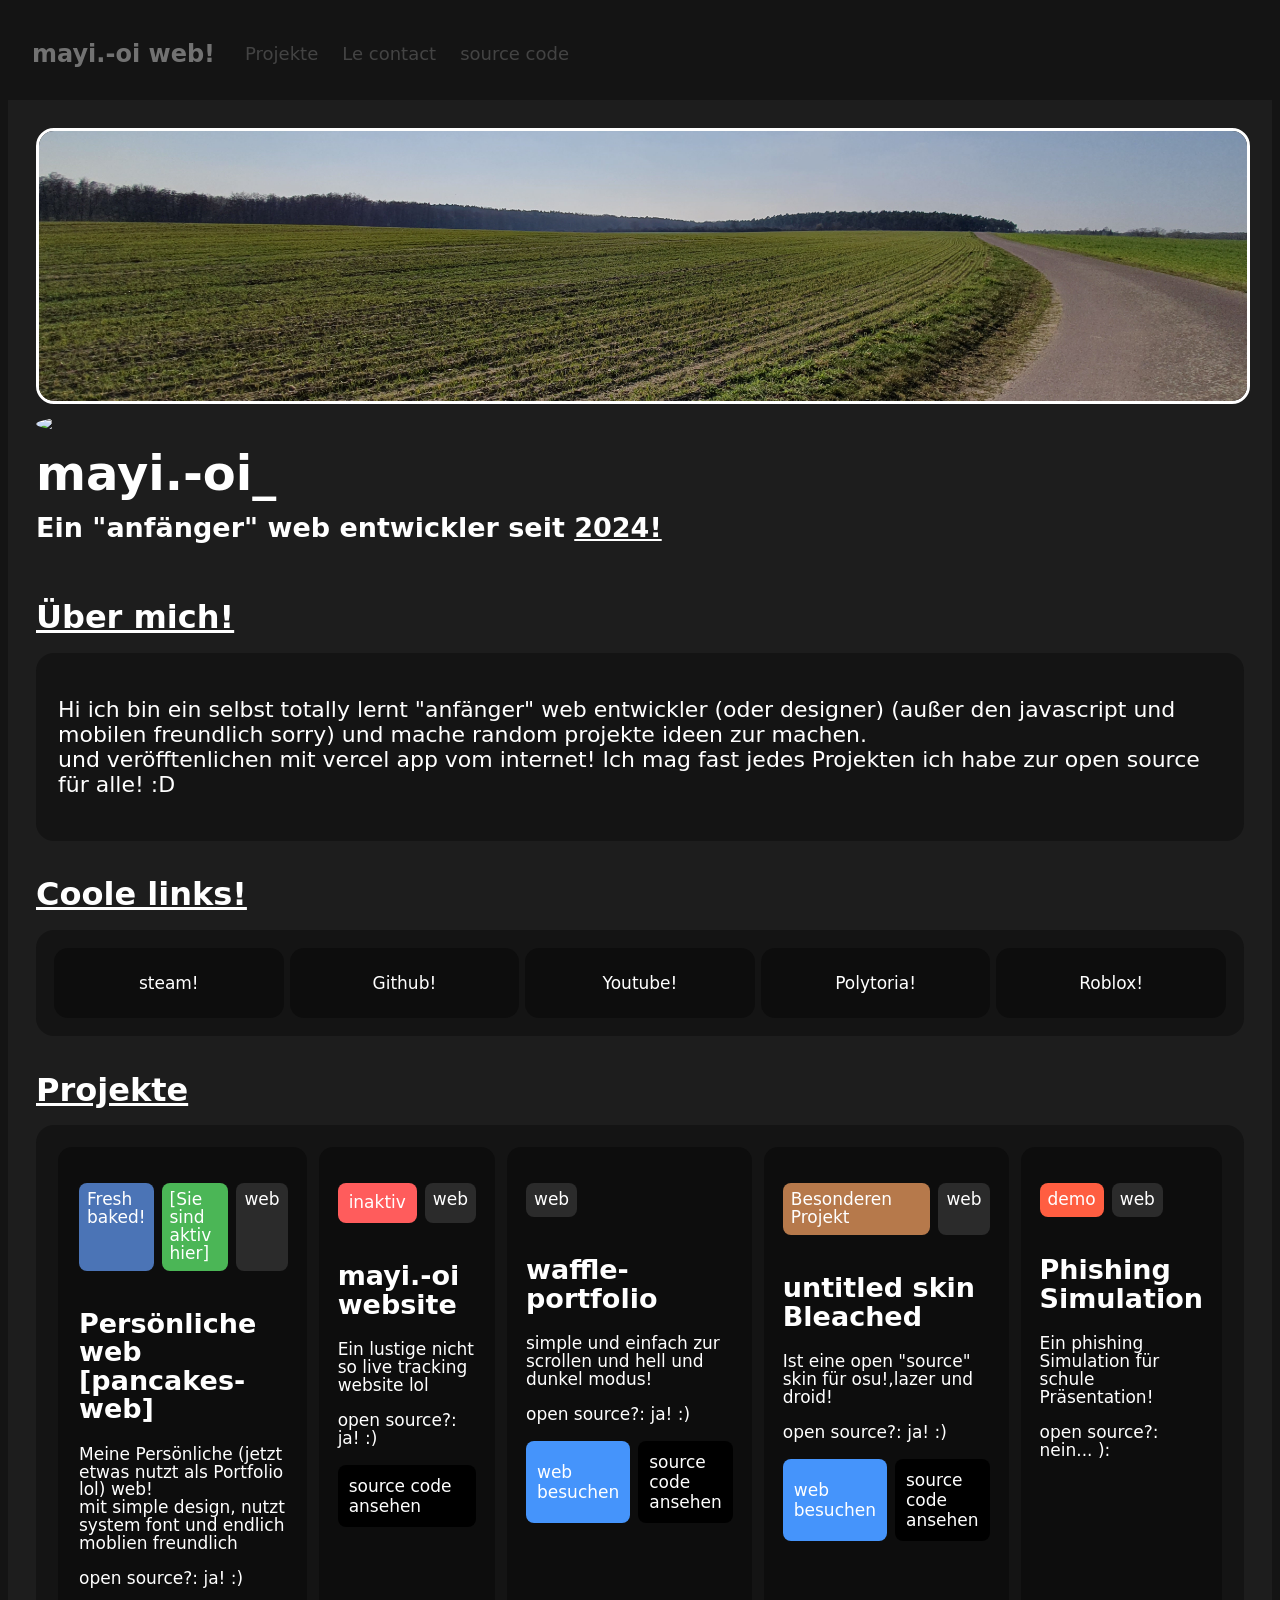
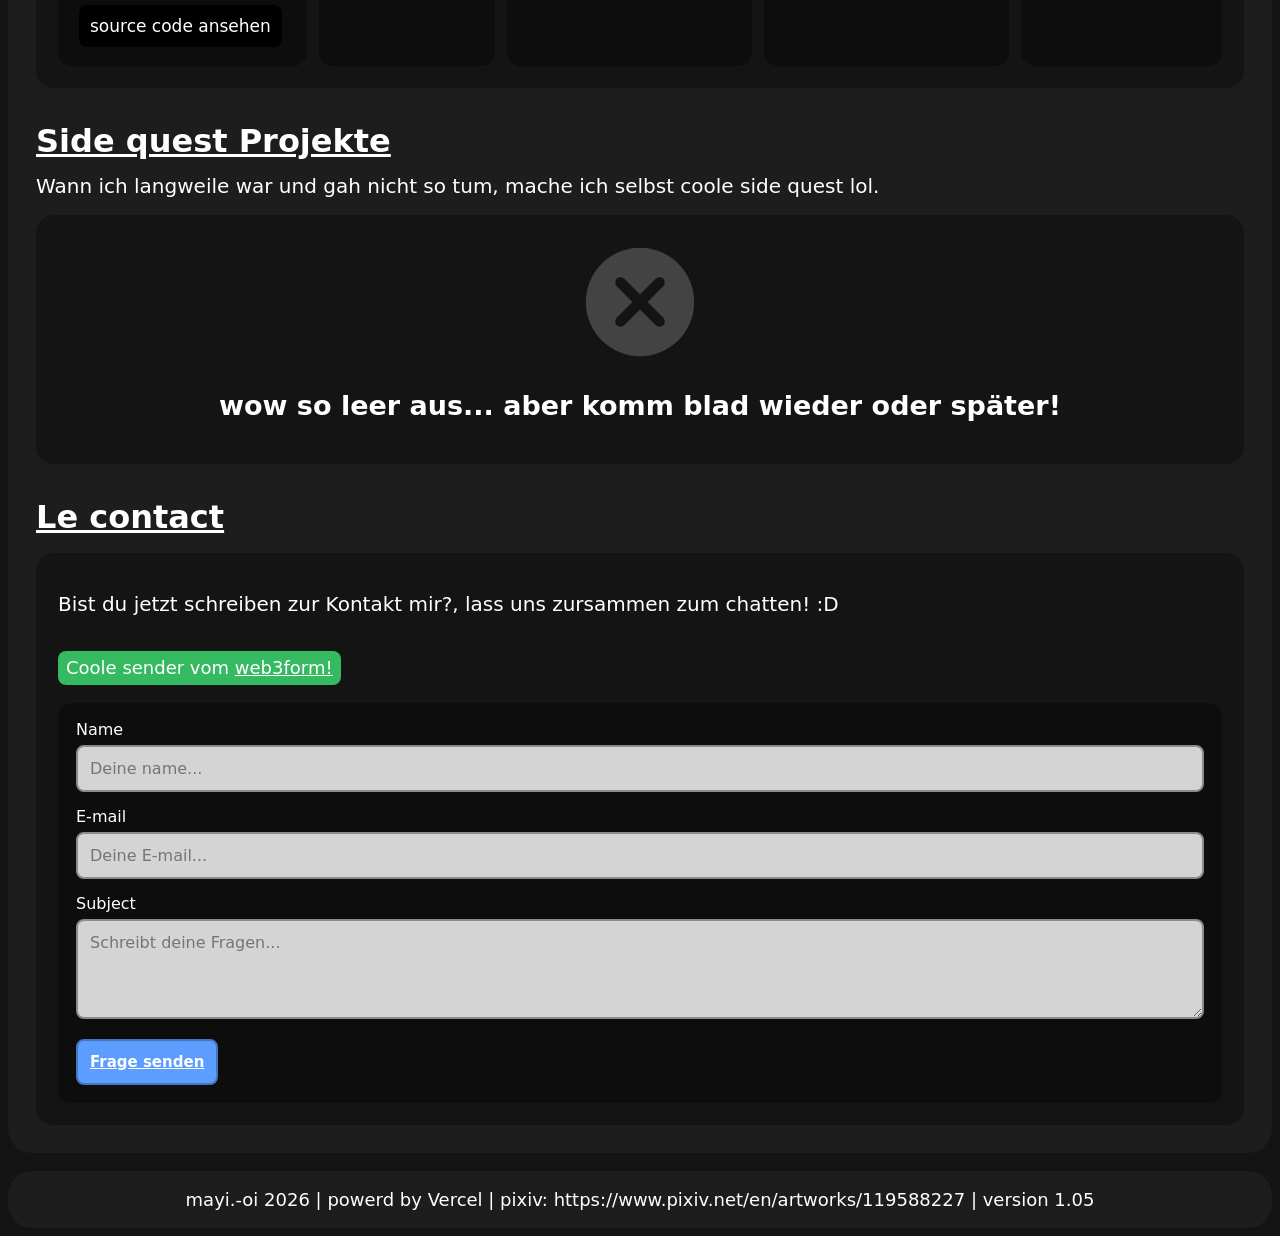
==== commit 36c5fc6f: "faccon" ====
--- a/index.html
+++ b/index.html
@@ -4,6 +4,7 @@
     <title>mayi.-oi web!</title>
     <meta charset="UTF-8">
     <meta name="viewport" content="width=device-width, initial-scale=1.0">
+    <link rel="icon" id="pfp-logo" href="res/Img/Logo/IMG_1537.png">
     <link rel="stylesheet" href="index.css">
     <link rel="stylesheet" href="res/Font/Font.css">
 </head>
--- a/index.css
+++ b/index.css
@@ -9,23 +9,24 @@
 .navdiv {
     position: relative;
 
-    opacity: 0.3;
+    opacity: 0.4;
     padding: 12px;
     border: none;
     border-top-left-radius: 14px;
     border-top-right-radius: 14px;
-    background-color: #0000008a;
+    background-color: #00000000;
 
     cursor: default;
-    transition: all 0.22s ease;
+    transition: all 0.68s ease;
 }
 
 .navdiv:hover {
     opacity: 1;
-    padding: 18px;
+    padding-top: 18px;
+    padding-bottom: 18px;
     background-color: #3d3d3d;
 
-    transition: all 0.68s ease;
+    transition: all 0.28s ease;
 }
 
 .info {
@@ -37,6 +38,12 @@
 .info h2 {
     color: #ffffff;
     font-family: system-ui, -apple-system, BlinkMacSystemFont, 'Segoe UI', Roboto, Oxygen, Ubuntu, Cantarell, 'Open Sans', 'Helvetica Neue', sans-serif;
+    transition: all 0.3s ease;
+}
+
+.info h2:hover {
+    color: #000000;
+    background-color: #ffffff;
 }
 
 .b1 {
@@ -646,20 +653,20 @@
 
 /* Mobile freundlich (meine weekness lol) */
 @media (max-width: 768px) {   
-    .info h2 {
-        font-size: 19px;
+ .info h2 {
+        font-size: 18.7px;
     }
     
     .b1 {
-        font-size: 17px;
+        font-size: 16.5px;
     }
     
     .b2 {
-        font-size: 17px;
+        font-size: 16.5px;
     }
 
     .b3 {
-        font-size: 17px;
+        font-size: 16.5px;
     }
 
     .banner {
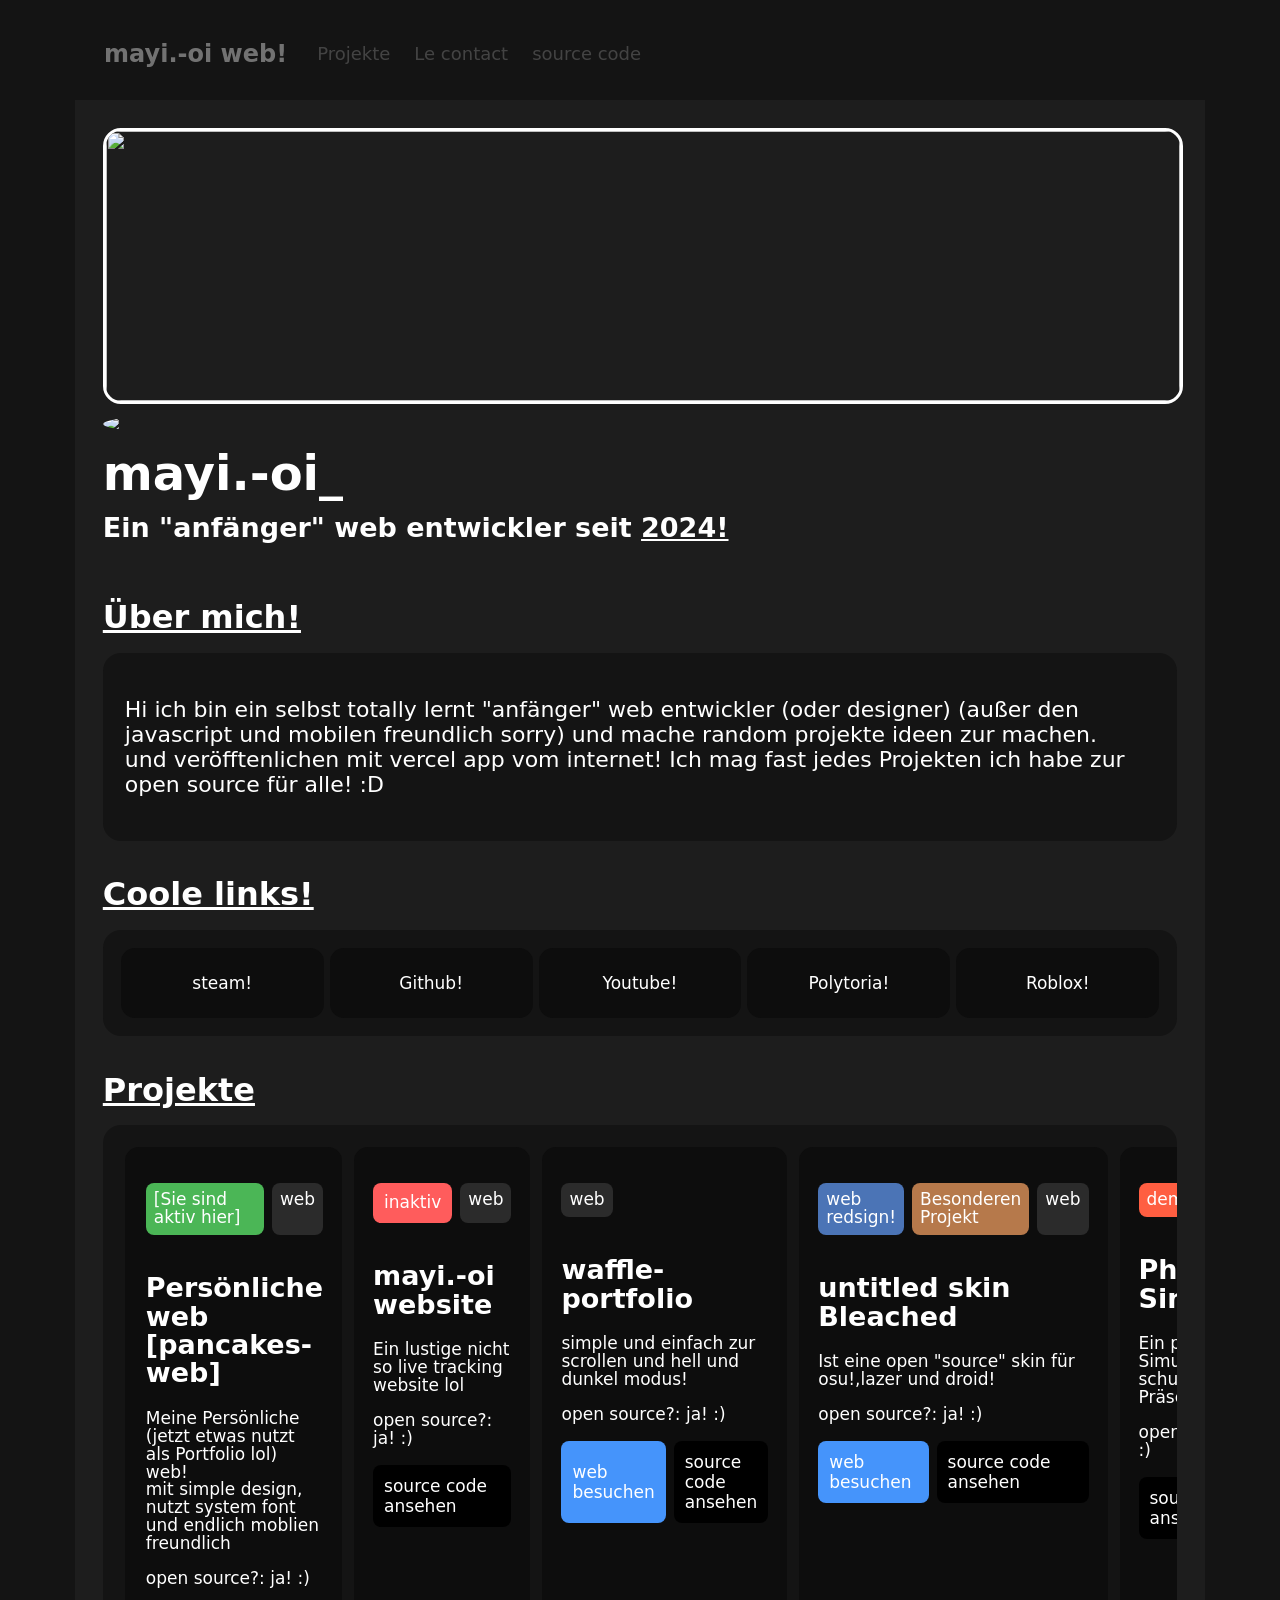
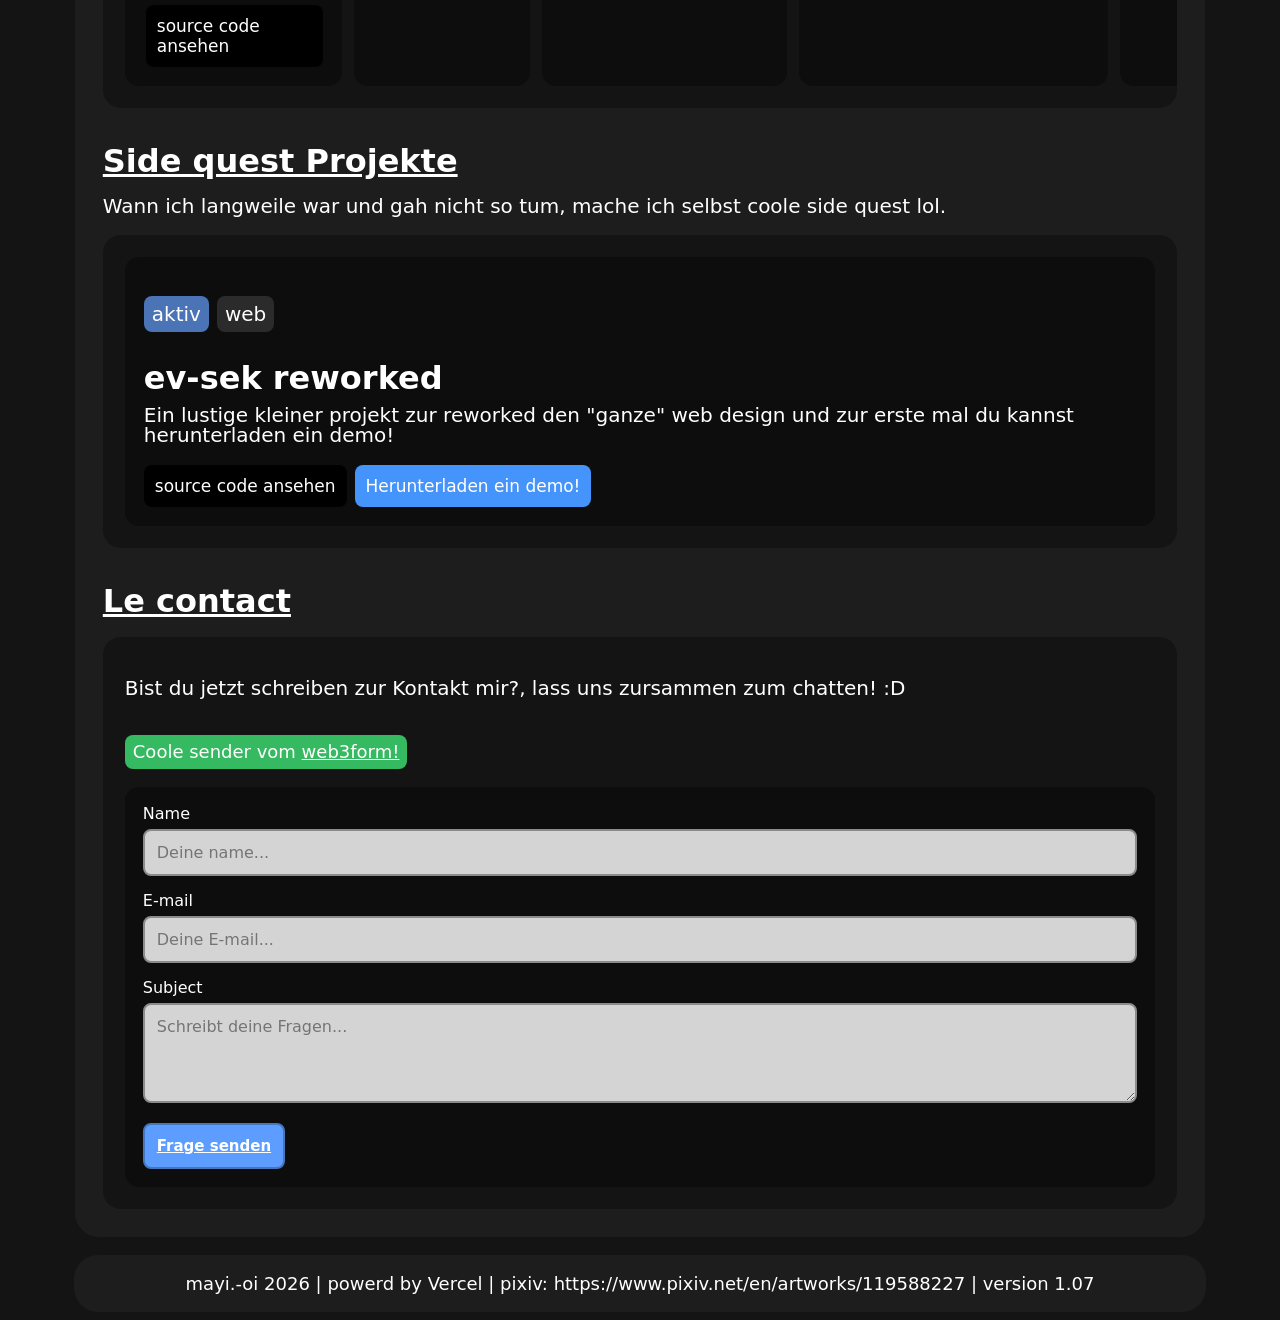
==== commit e0d3b457: "Pfandkuchen" ====
--- a/index.html
+++ b/index.html
@@ -21,7 +21,7 @@
     </div>
     <div class="Hauptdiv">
         <div class="banner">
-            <img src="res/Img/Hinterground/20260319_141553.jpg">
+            <img src="res/Img/Hinterground/Hintergrund-Hell.png">
         </div>
         <br>
         <div class="pfp">
@@ -52,7 +52,6 @@
             <div class="projekte">
                 <div class="Web">
                     <div class="tags">
-                        <p class="neu">Fresh baked!</p>
                         <p class="hier">[Sie sind aktiv hier]</p>
                         <p class="webing">web</p>
                     </div>
@@ -91,6 +90,7 @@
                 </div>
                 <div class="osuskin">
                     <div class="tags">
+                        <p class="neu">web redsign!</p>
                         <p class="osu">Besonderen Projekt</p>
                         <p class="webing">web</p>
                     </div>
@@ -99,7 +99,7 @@
                     <p class="aktiv-ja3">open source?: ja! :)</p>
                     <div class="tags">
                         <button class="website" onclick="window.location.href='https://sites.google.com/view/untitled-skins/home'">web besuchen</button>
-                        <button class="source-code" onclick="window.location.href='placeholder'">source code ansehen</button>
+                        <button class="source-code" onclick="window.location.href='https://github.com/mayi-oi/untitled.skin-Bleached-'">source code ansehen</button>
                 </div>
                 </div>
                 <div class="Phishing-demo">
@@ -109,15 +109,26 @@
                     </div>
                     <h2>Phishing Simulation</h2>
                     <p>Ein phishing Simulation für schule Präsentation! </p>
-                    <p class="aktiv-nein">open source?: nein... ):</p>
+                    <p class="aktiv-nein">open source?: ja! :)</p>
+                    <button class="source-code" onclick="window.location.href='https://github.com/mayi-oi/bad-apple-oi'">source code ansehen</button>
                 </div>
             </div>
             <br>
             <h2 style="font-size: 32px;"><u>Side quest Projekte</u></h2>
             <p style="font-size: 20px;">Wann ich langweile war und gah nicht so tum, mache ich selbst coole side quest lol.</p>
             <div class="sondere-projekt">
-                <img src="res/Img/Icon/cancel_24dp_434343_FILL1_wght400_GRAD0_opsz24.svg">
-                <h2 style="text-align: center;">wow so leer aus... aber komm blad wieder oder später!</h2>
+                <div class="ev-sek">
+                    <div class="tags">
+                        <p class="neu">aktiv</p>
+                        <p class="webing">web</p>
+                    </div>
+                    <h2>ev-sek reworked</h2>
+                    <p>Ein lustige kleiner projekt zur reworked den "ganze" web design und zur erste mal du kannst herunterladen ein demo! </p>
+                    <div class="sondere-button">
+                        <button class="source-code" onclick="window.location.href='https://github.com/mayi-oi/Cause-3'">source code ansehen</button>
+                        <button class="website" onclick="window.location.href='https://github.com/mayi-oi/Cause-3/releases/download/demo/Cause.3.zip'">Herunterladen ein demo!</button>
+                    </div>
+                </div>
             </div>
         <br>
         <h2 style="font-size: 32px;"><u>Le contact</u></h2>
@@ -150,7 +161,7 @@
         </div>
 
         <div class="footer">
-            <footer>mayi.-oi 2026 | powerd by Vercel | pixiv: https://www.pixiv.net/en/artworks/119588227 | version 1.05 </footer>
+            <footer>mayi.-oi 2026 | powerd by Vercel | pixiv: https://www.pixiv.net/en/artworks/119588227 | version 1.07 </footer>
         </div>
     </div>
 </body>
--- a/index.css
+++ b/index.css
@@ -7,8 +7,8 @@
 }
 
 .navdiv {
-    position: relative;
-
+    margin: auto;
+    width: 86.7%;
     opacity: 0.4;
     padding: 12px;
     border: none;
@@ -124,6 +124,7 @@
     right: 0;
     margin: auto;
     line-height: 18px;
+    width: 85%;
 
     background-color: #1d1d1d;
     border-bottom-left-radius: 24px;
@@ -567,8 +568,36 @@
     text-align: center;
 }
 
-.sondere-projekt img {
-    width: 130px;
+.sondere-button {
+    display: flex;
+    gap: 8px;
+}
+
+.ev-sek {
+    border: solid 1px transparent;
+    background-color: #0d0d0d;
+    border-radius: 14px;
+    padding: 18px;
+
+    transition: all 0.65s ease;
+}
+
+.ev-sek:hover {
+    background-color: #71422f;
+    border: solid 1.7px #ffffff;
+    transform: scale(1.02);
+    transition: all 0.25s ease;
+}
+
+.ev-sek h2 {
+    font-size: 32px;
+    text-align: left;
+    line-height: 0;
+}
+
+.ev-sek p {
+    font-size: 20px;
+    text-align: left;
 }
 
 .formtag {
@@ -588,6 +617,7 @@
 }
 
 .k-form {
+
     color: #ffffff;
     font-family: system-ui, -apple-system, BlinkMacSystemFont, 'Segoe UI', Roboto, Oxygen, Ubuntu, Cantarell, 'Open Sans', 'Helvetica Neue', sans-serif;
     background-color: #0d0d0d;
@@ -636,6 +666,7 @@
 }
 
 .footer {
+    width: 86.7%;
     background-color: #1d1d1d;
     border-radius: 24px;
     padding: 18px;
@@ -709,7 +740,11 @@
     }
 
     .sondere-projekt h2 {
-        font-size: 20px;
+        font-size: 28px;
+    }
+
+    .ev-sek p {
+        font-size: 18px;
     }
 
     .footer footer {
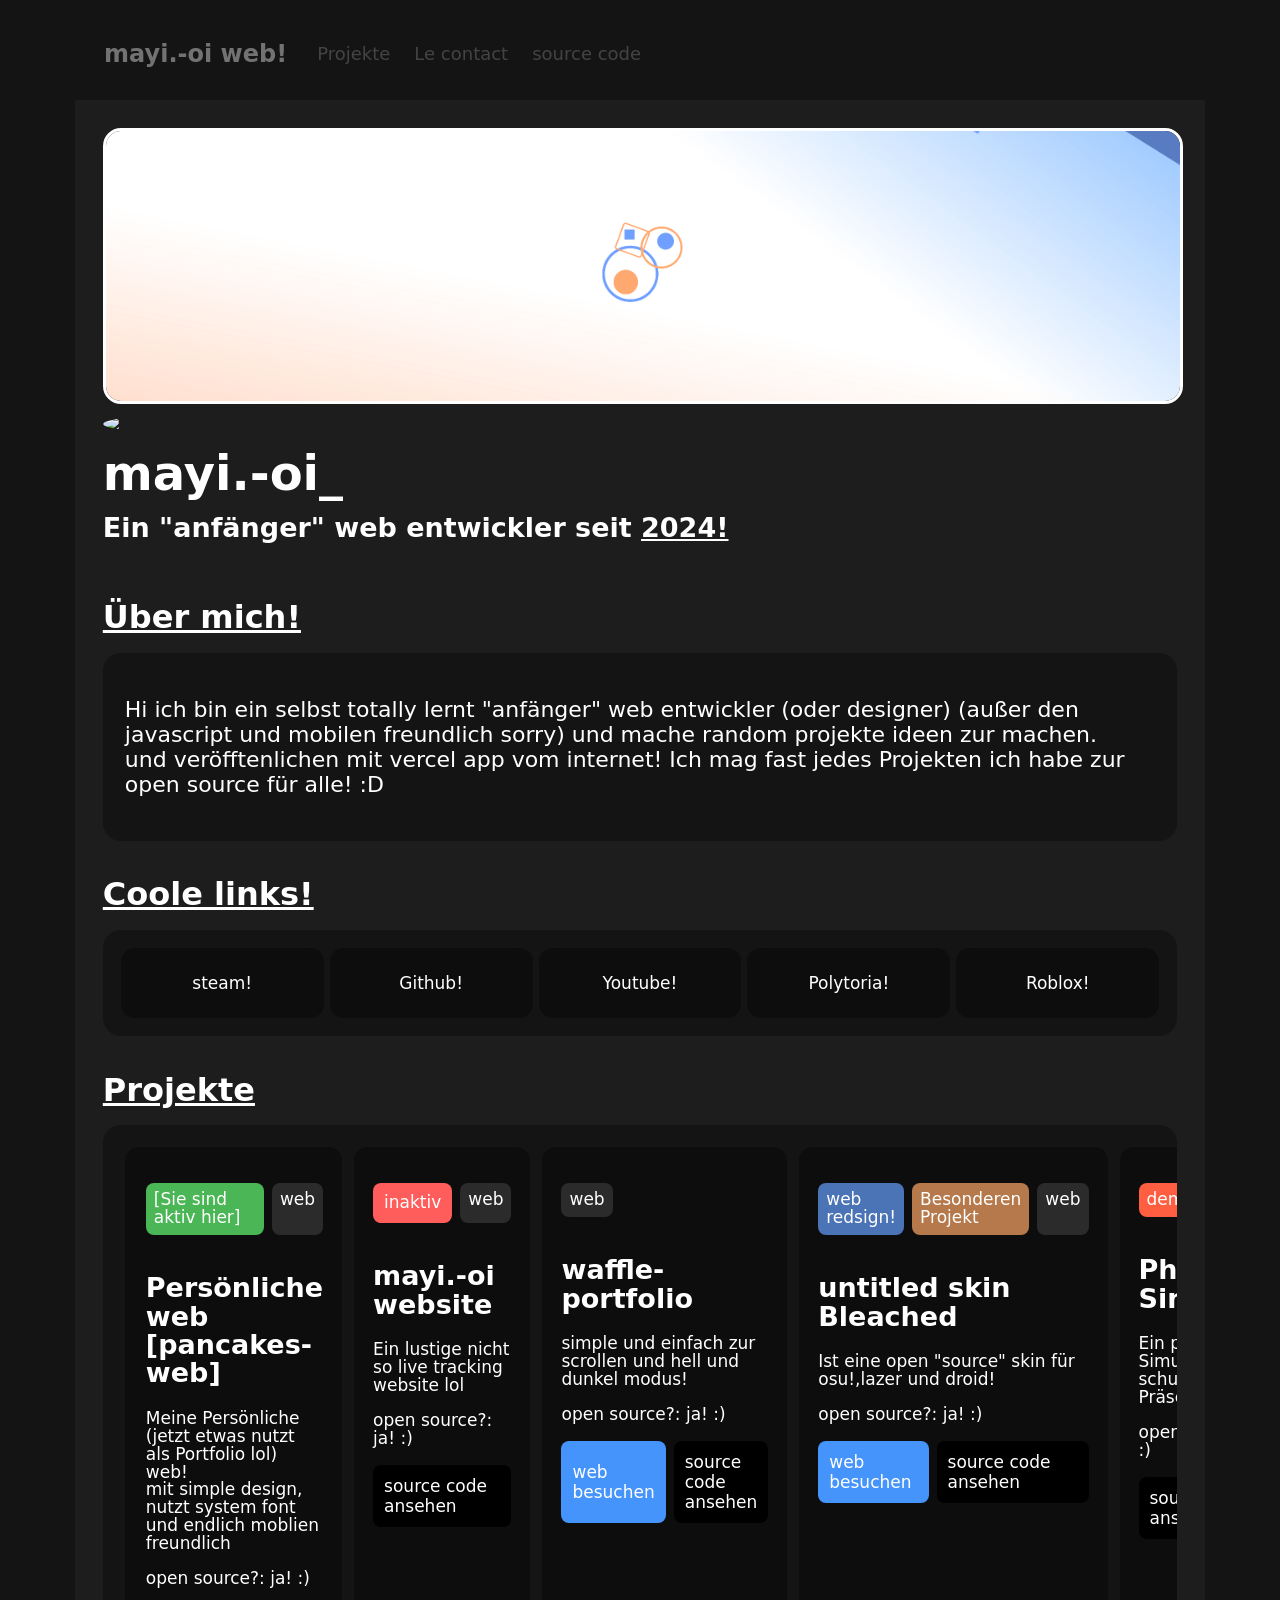
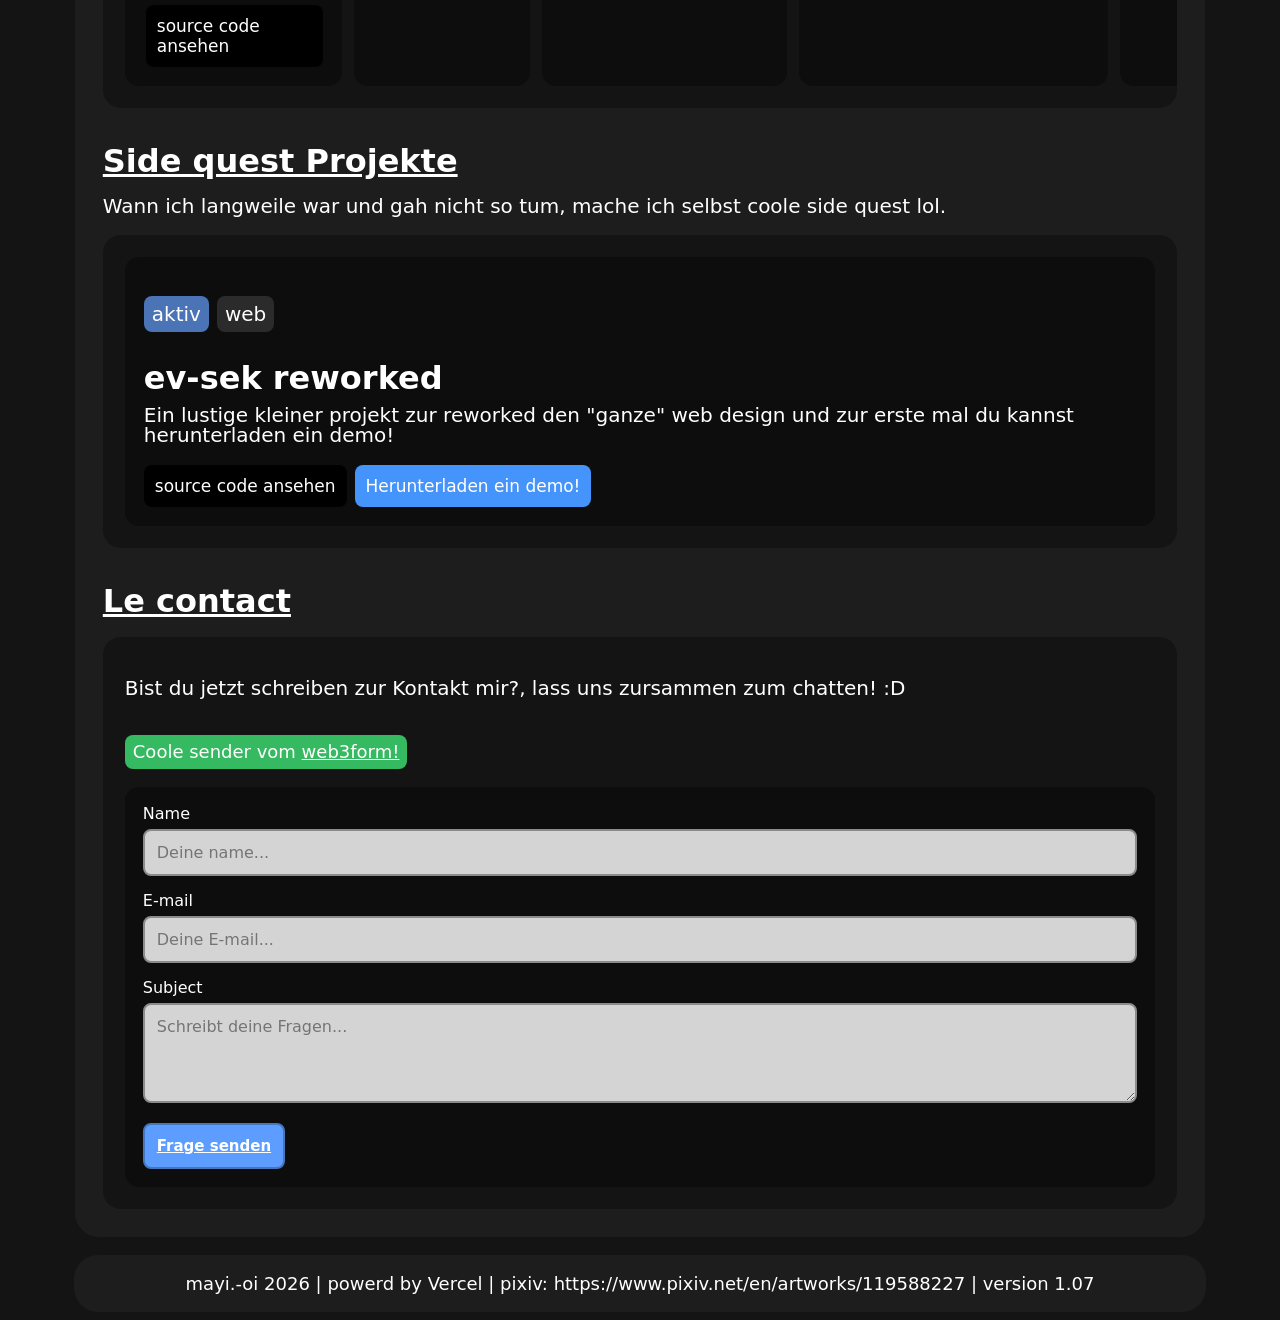
==== commit 4c4edc33: "Pfandkuchen" ====
--- a/index.html
+++ b/index.html
@@ -98,7 +98,7 @@
                     <p>Ist eine open "source" skin für osu!,lazer und droid!</p>
                     <p class="aktiv-ja3">open source?: ja! :)</p>
                     <div class="tags">
-                        <button class="website" onclick="window.location.href='https://sites.google.com/view/untitled-skins/home'">web besuchen</button>
+                        <button class="website" onclick="window.location.href='https://untitled-skin.netlify.app'">web besuchen</button>
                         <button class="source-code" onclick="window.location.href='https://github.com/mayi-oi/untitled.skin-Bleached-'">source code ansehen</button>
                 </div>
                 </div>
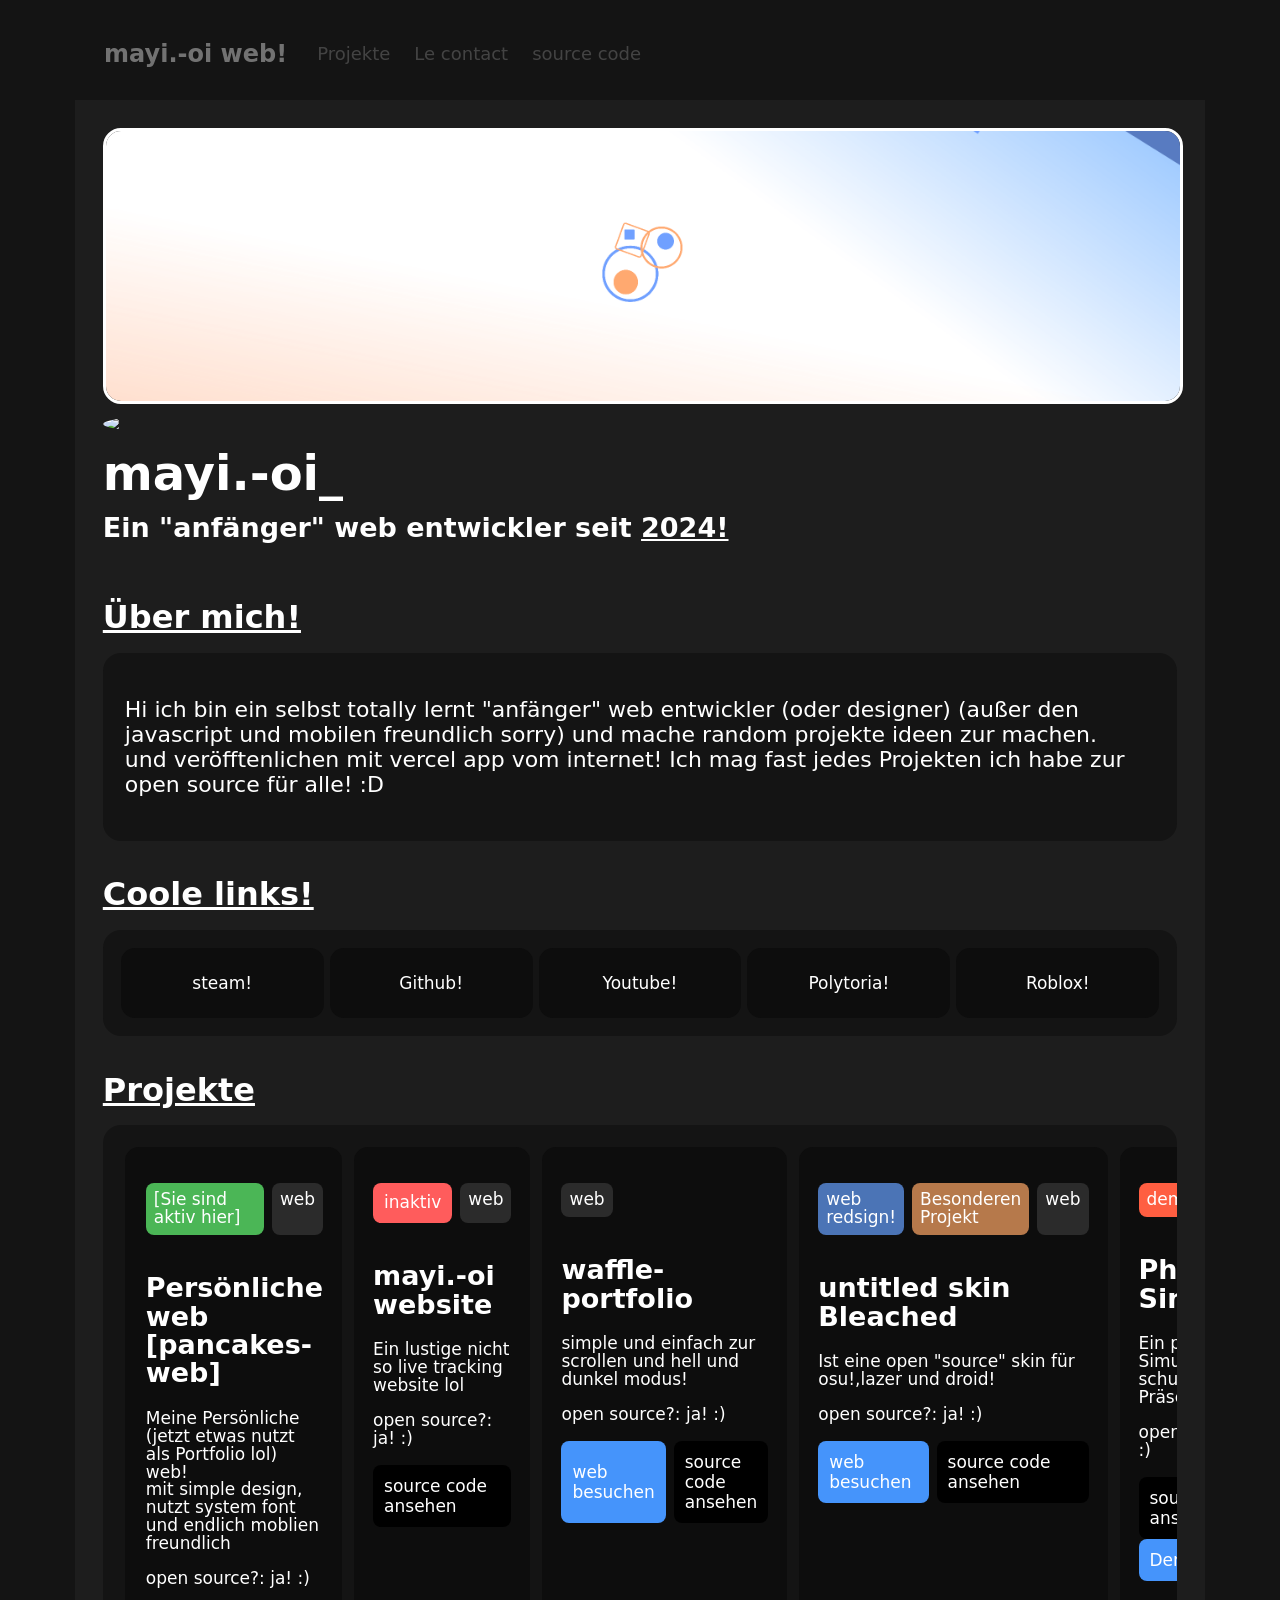
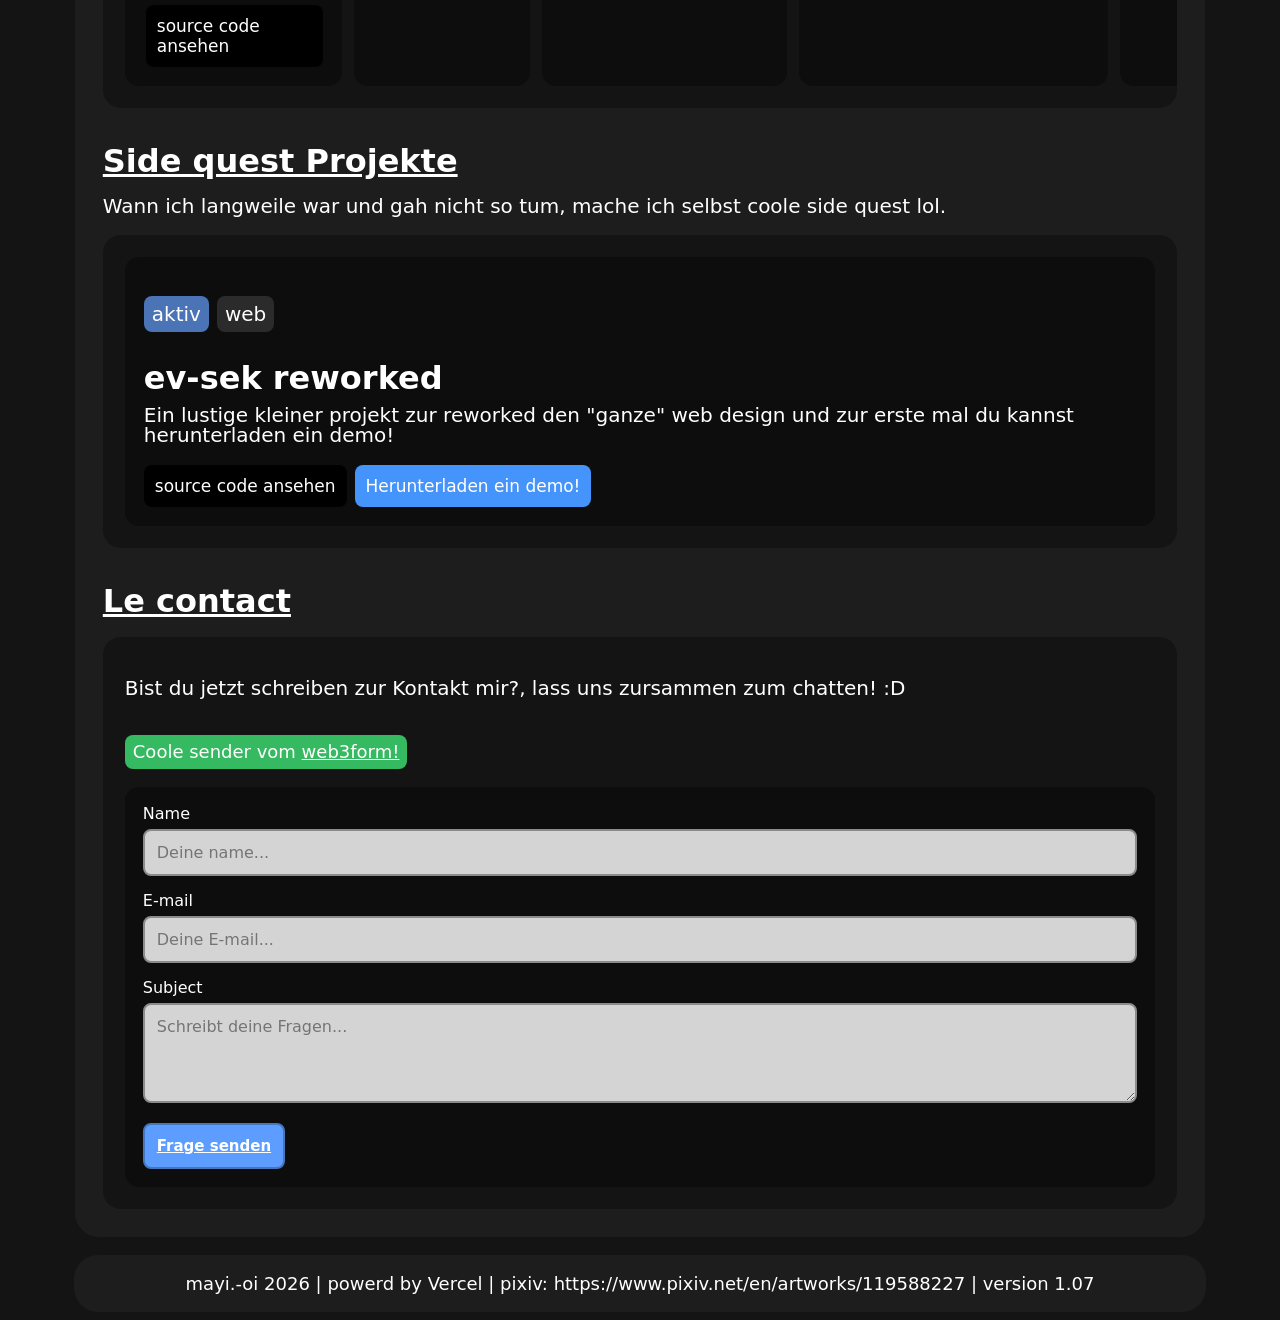
==== commit a4cfe847: "Pfandkuchen sind lecker" ====
--- a/index.html
+++ b/index.html
@@ -111,6 +111,7 @@
                     <p>Ein phishing Simulation für schule Präsentation! </p>
                     <p class="aktiv-nein">open source?: ja! :)</p>
                     <button class="source-code" onclick="window.location.href='https://github.com/mayi-oi/bad-apple-oi'">source code ansehen</button>
+                    <button class="website" onclick="location.href='index2.html'">Demo ansehen!</button>
                 </div>
             </div>
             <br>
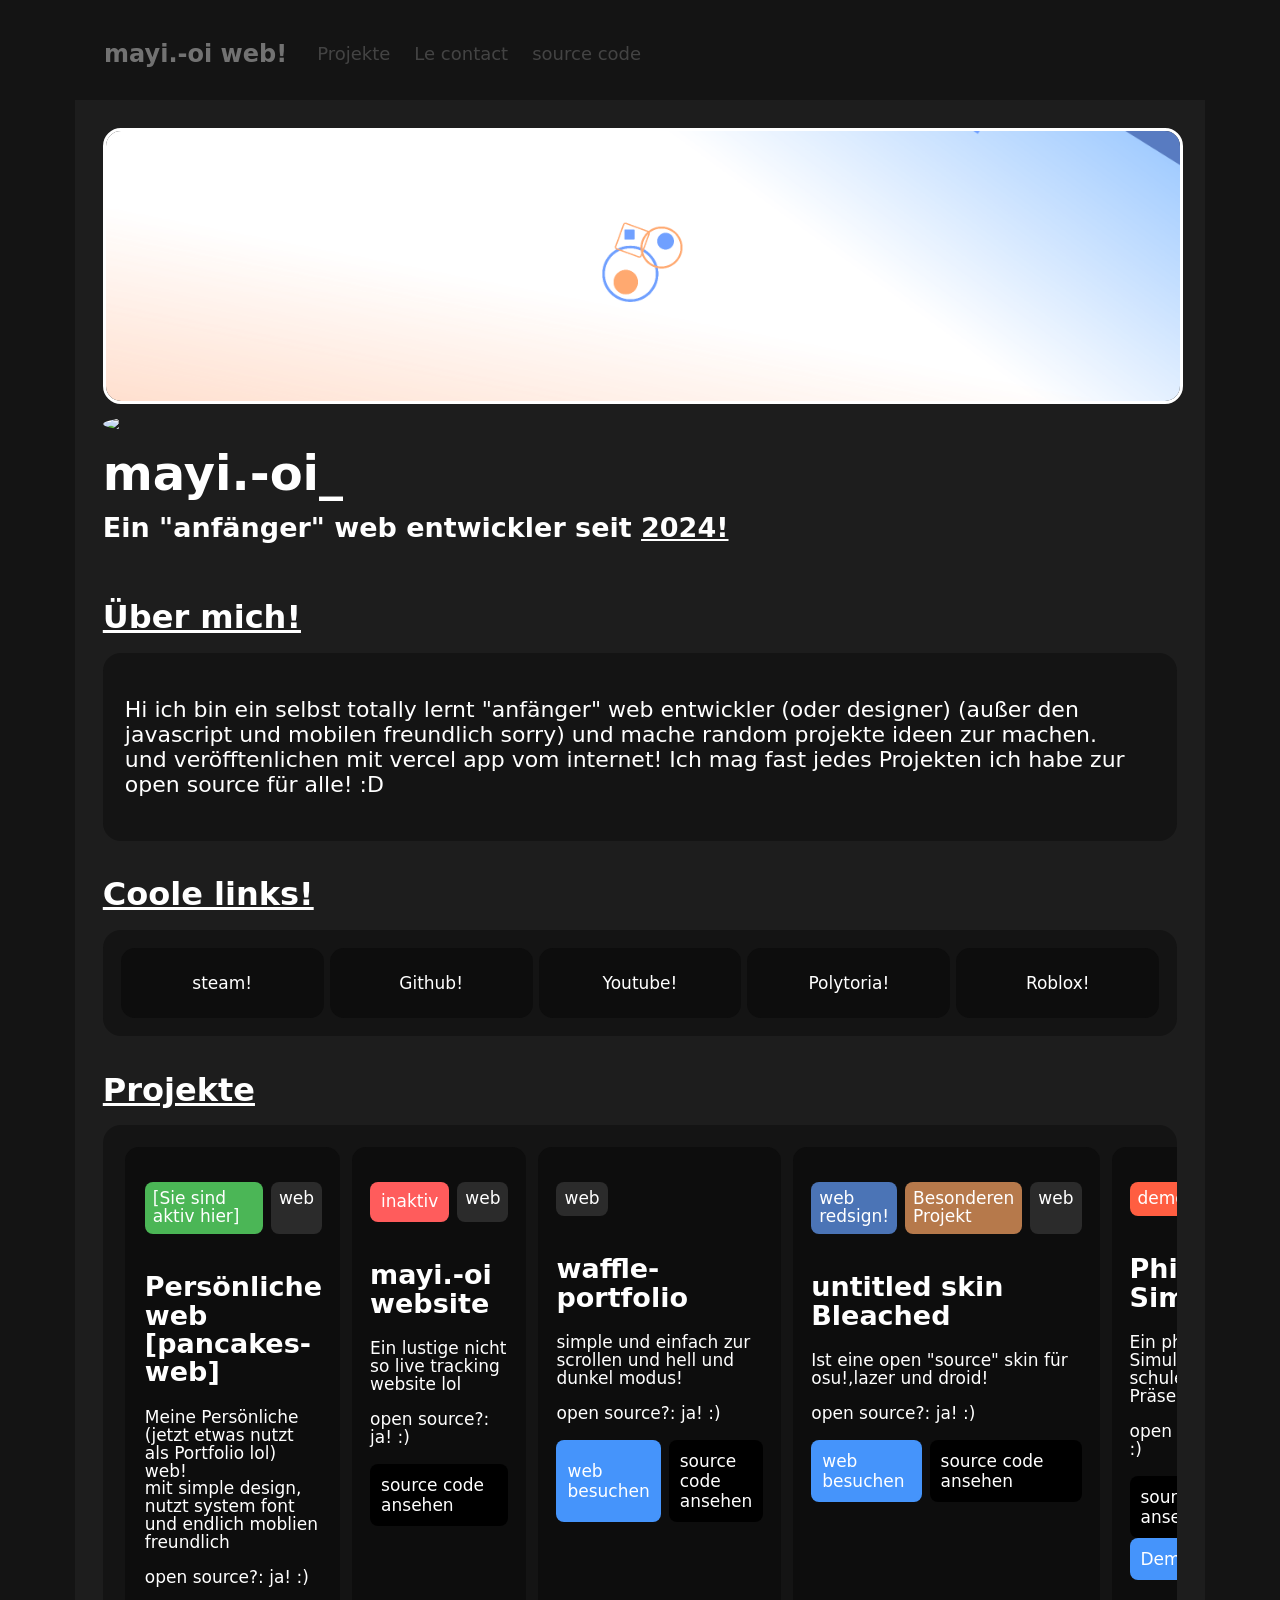
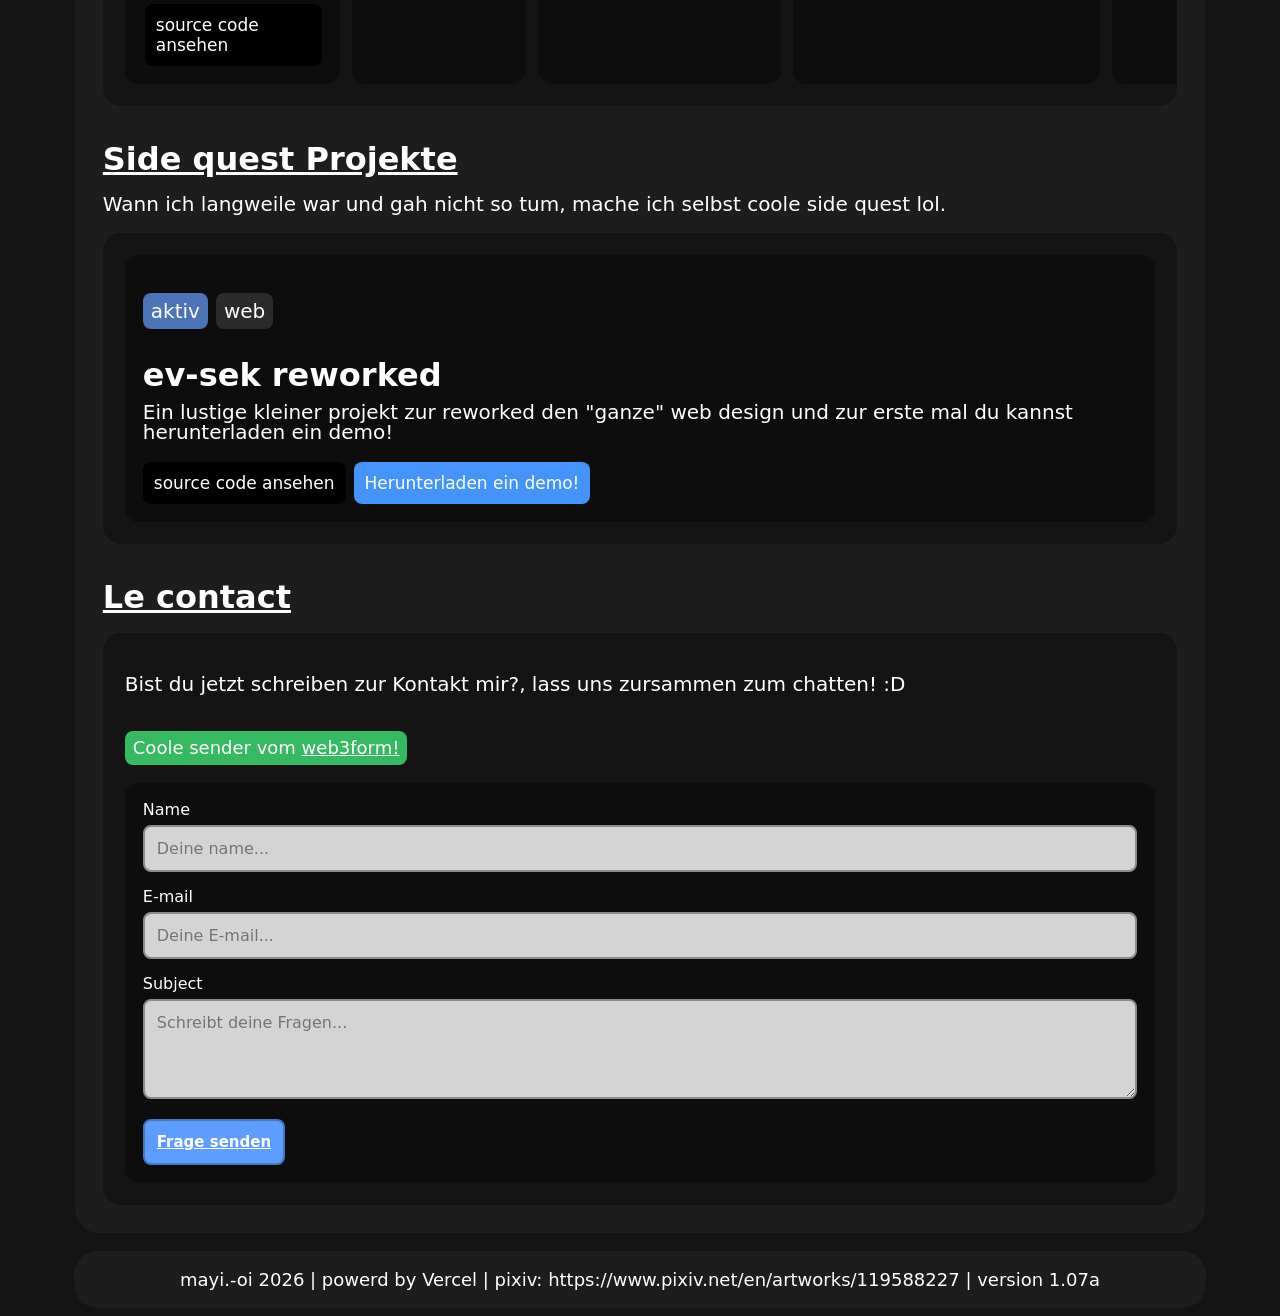
==== commit 09958e10: "Hallo" ====
--- a/index.html
+++ b/index.html
@@ -162,7 +162,7 @@
         </div>
 
         <div class="footer">
-            <footer>mayi.-oi 2026 | powerd by Vercel | pixiv: https://www.pixiv.net/en/artworks/119588227 | version 1.07 </footer>
+            <footer>mayi.-oi 2026 | powerd by Vercel | pixiv: https://www.pixiv.net/en/artworks/119588227 | version 1.07a </footer>
         </div>
     </div>
 </body>
--- a/index.css
+++ b/index.css
@@ -326,13 +326,13 @@
 
 /* für projekte */
 .projekte {
+    overflow: auto;
     display: flex;
     gap: 12px;
     background-color: #141414;
     border-radius: 18px;
     padding: 22px;
     line-height: 1.05;
-    overflow: auto;
 }
 
 /* tags system */
@@ -375,7 +375,7 @@
 }
 
 .website:hover {
-    border: solid 2px #ffffff;
+    box-shadow: 0 0 0 2px #ffffff;
 }
 
 .webing {
@@ -412,7 +412,7 @@
 }
 
 .source-code:hover {
-    border: solid 2px #ffffff;
+    box-shadow: 0 0 0 2px #ffffff;
 }
 
 .aktiv-no {
@@ -440,7 +440,7 @@
 }
 
 .Web {
-    border: solid 1px transparent;
+    border: none;
     background-color: #0d0d0d;
     border-radius: 14px;
     padding: 18px;
@@ -456,13 +456,13 @@
 }
 
 .Web:hover {
-    border: solid 1.7px #ffffff;
+    box-shadow: 0 0 0 1.7px #ffffff;
     transform: scale(1.02);
     transition: all 0.25s ease;
 }
 
 .Portfolio {
-    border: solid 1px transparent;
+    border: none;
     background-color: #0d0d0d;
     border-radius: 14px;
     padding: 18px;
@@ -478,13 +478,13 @@
 
 .Portfolio:hover {
     background-color: #54293e;
-    border: solid 1.7px #ffffff;
+    box-shadow: 0 0 0 1.7px #ffffff;
     transform: scale(1.02);
     transition: all 0.25s ease;
 }
 
 .web-track {
-    border: solid 1px transparent;
+    border: none;
     background-color: #0d0d0d;
     border-radius: 14px;
     padding: 18px;
@@ -500,7 +500,7 @@
 
 .web-track:hover {
     background-color: #294854;
-    border: solid 1.7px #ffffff;
+    box-shadow: 0 0 0 1.7px #ffffff;
     transform: scale(1.02);
     transition: all 0.25s ease;
 }
@@ -516,7 +516,7 @@
 }
 
 .osuskin {
-    border: solid 1px transparent;
+    border: none;
     background-color: #0d0d0d;
     border-radius: 14px;
     padding: 18px;
@@ -532,13 +532,13 @@
 
 .osuskin:hover {
     background-color: #2f4271;
-    border: solid 1.7px #ffffff;
+    box-shadow: 0 0 0 1.7px #ffffff;
     transform: scale(1.02);
     transition: all 0.25s ease;
 }
 
 .Phishing-demo {
-    border: solid 1px transparent;
+    border: none;
     background-color: #0d0d0d;
     border-radius: 14px;
     padding: 18px;
@@ -554,7 +554,7 @@
 
 .Phishing-demo:hover {
     background-color: #712f2f;
-    border: solid 1.7px #ffffff;
+    box-shadow: 0 0 0 1.7px #ffffff;
     transform: scale(1.02);
     transition: all 0.25s ease;
 }
@@ -574,7 +574,7 @@
 }
 
 .ev-sek {
-    border: solid 1px transparent;
+    border: none;
     background-color: #0d0d0d;
     border-radius: 14px;
     padding: 18px;
@@ -584,7 +584,7 @@
 
 .ev-sek:hover {
     background-color: #71422f;
-    border: solid 1.7px #ffffff;
+    box-shadow: 0 0 0 1.7px #ffffff;
     transform: scale(1.02);
     transition: all 0.25s ease;
 }
@@ -725,10 +725,6 @@
         font-size: 20px;
     }
 
-    .projekte {
-        gap: 8px;
-    }
-
     .tags {
         display: flex;
         gap: 8px;
